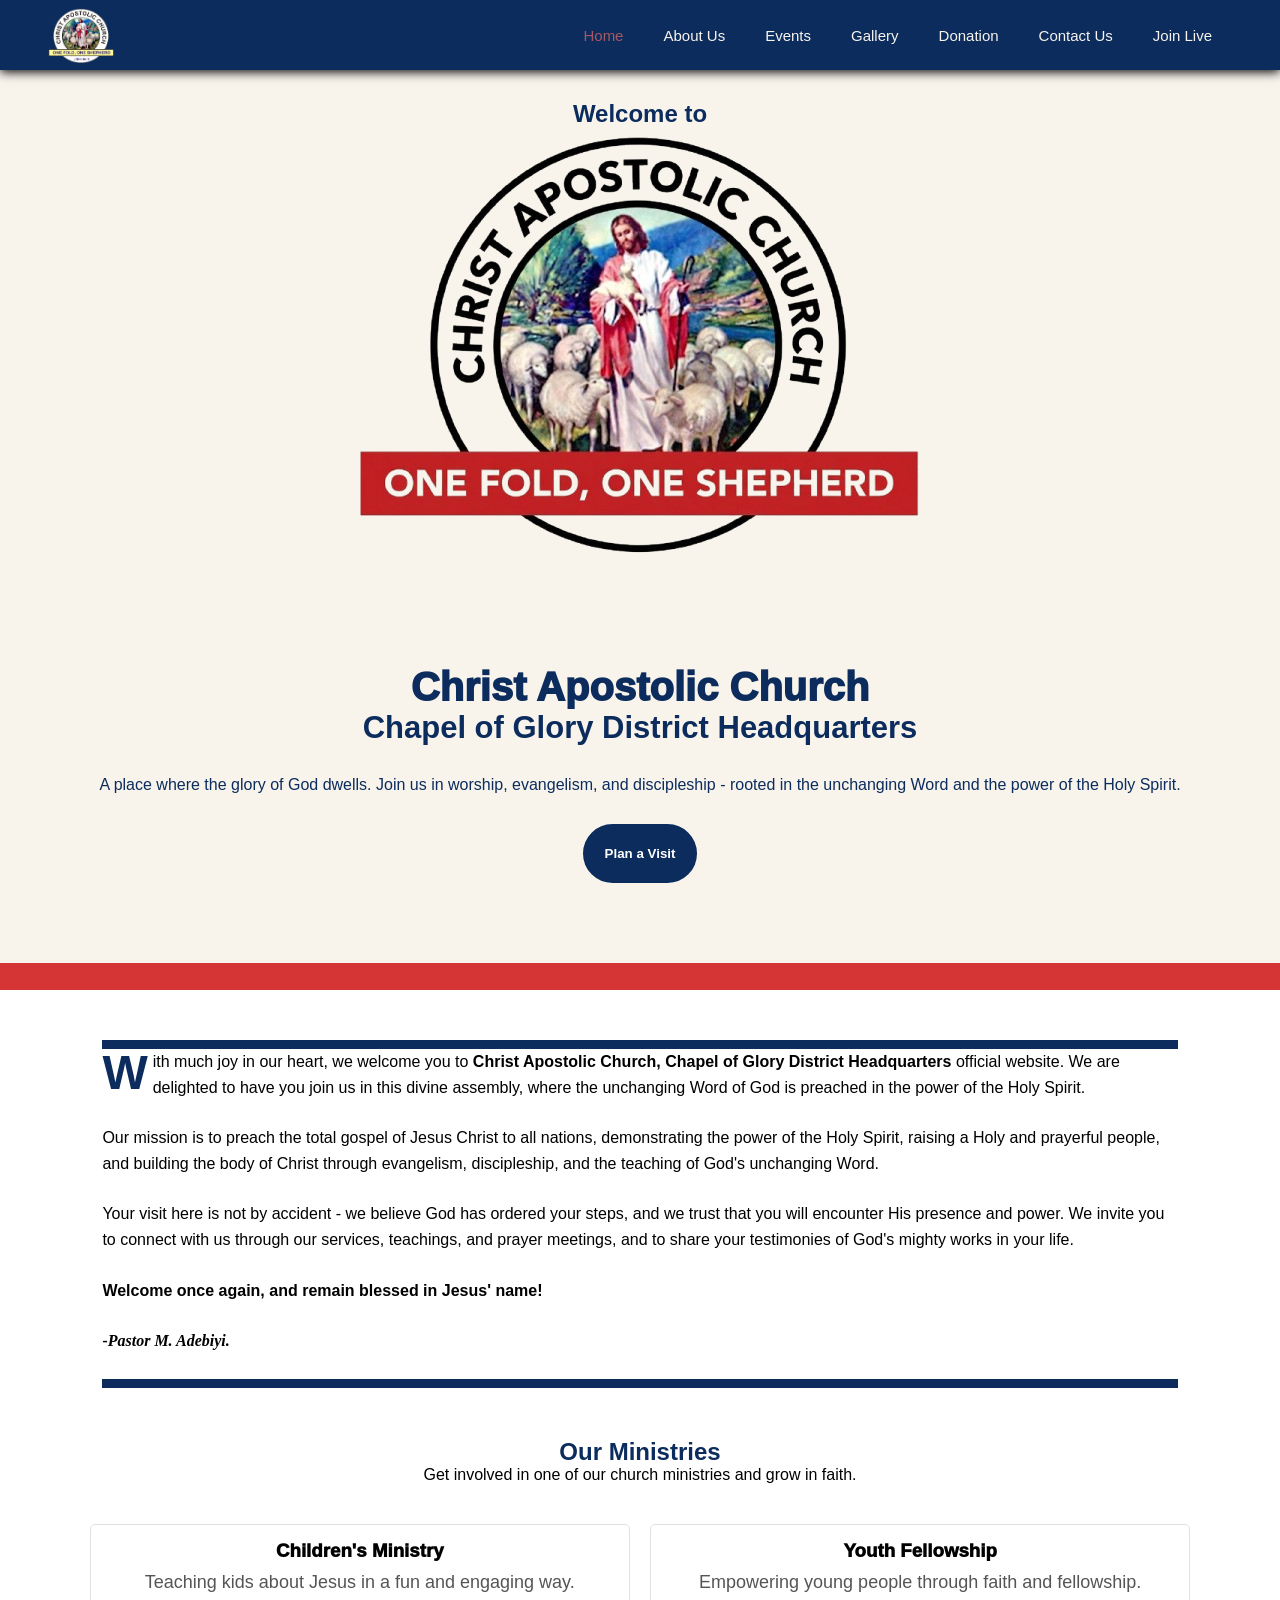
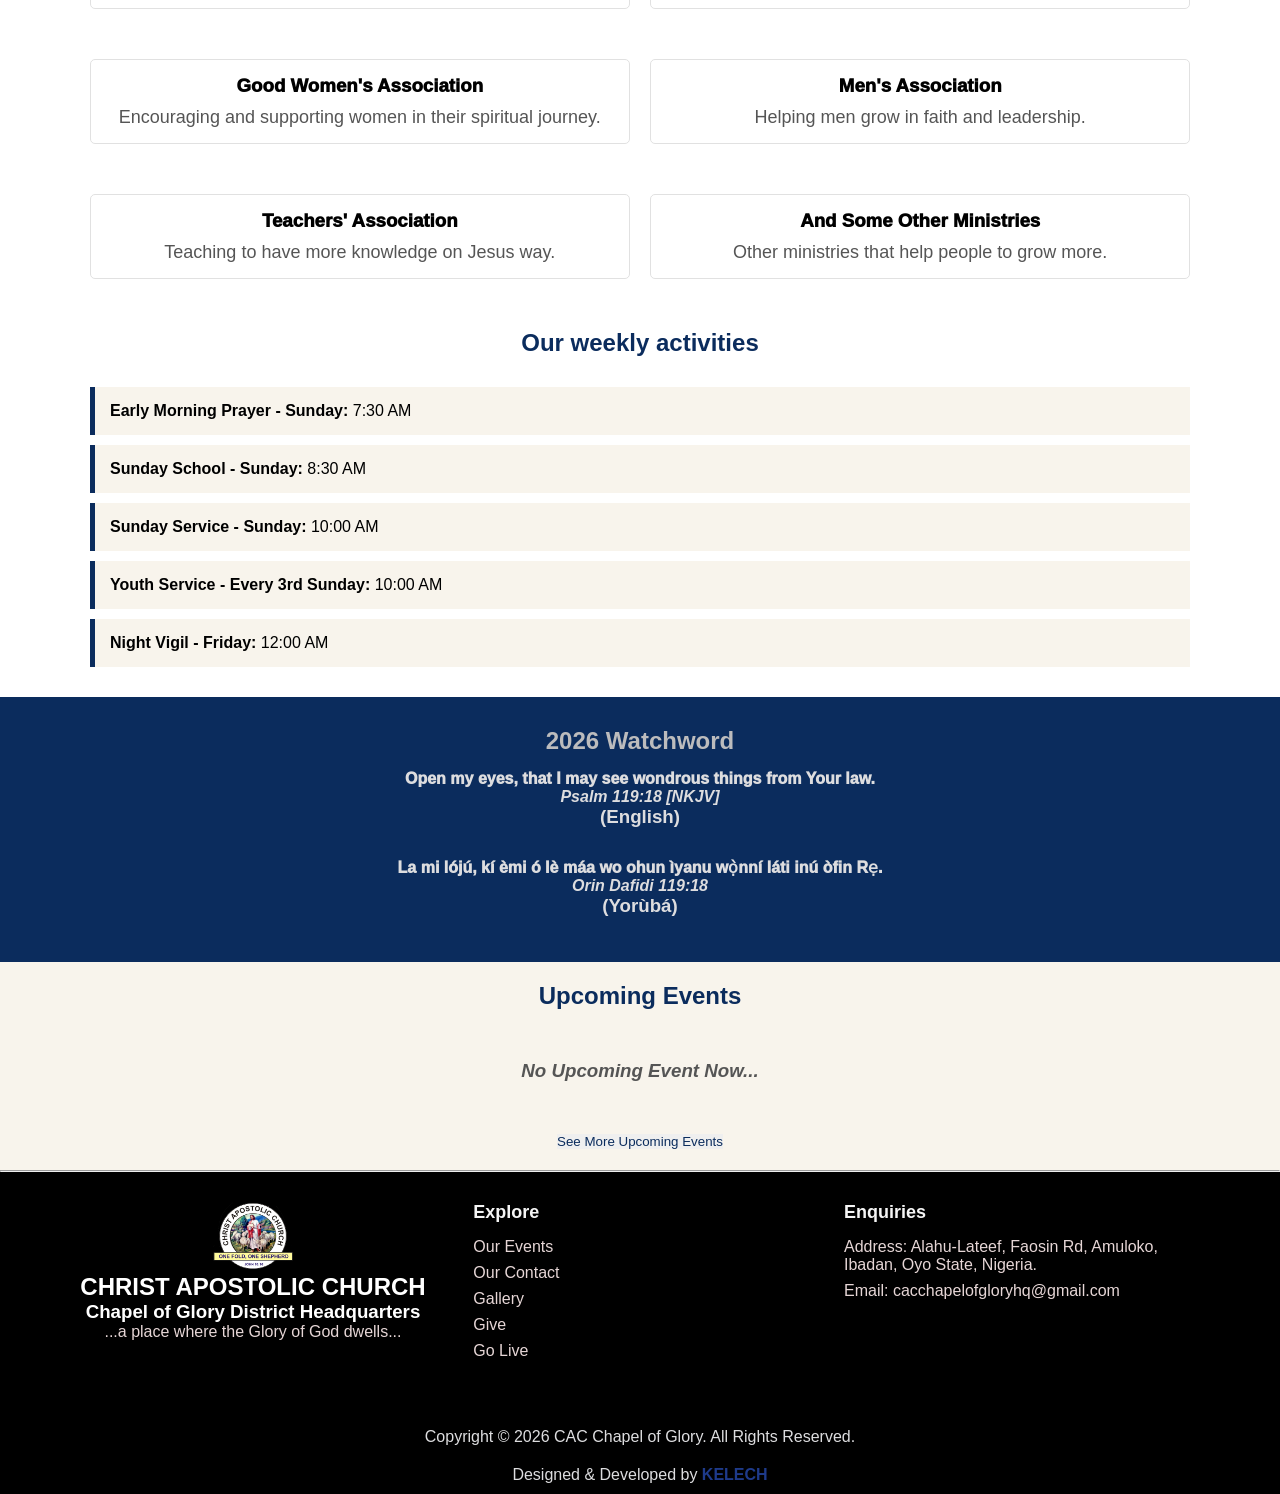
==== index.html @ 6e825920 "Update index.html" ====
<!DOCTYPE html>
<html lang="en">
<head>
    <meta charset="UTF-8">
    <meta name="viewport" content="width=device-width, initial-scale=1.0">
    <title>CAC Chapel of Glory District HQ - Worship, Evangelism, Discipleship</title>
    <meta name="description" content="Welcome to Christ Apostolic Church, Chapel of Glory District Headquarters - a place of worship, fellowship, and spiritual growth. Join us to experience God's presence and power.">
    <meta property="og:title" content="CAC Chapel of Glory District">
<meta property="og:description" content="Welcome to Chapel of Glory. Worship, fellowship, and grow in Christ.">
<meta property="og:image" content="https://www.chapelofglory.live/images/ogimage.png">
<meta property="og:url" content="https://www.chapelofglory.live/">
<meta property="og:type" content="website">

<meta name="twitter:card" content="summary_large_image">
<meta name="twitter:title" content="Chapel of Glory District">
<meta name="twitter:description" content="Welcome to Chapel of Glory.">
<meta name="twitter:image" content="https://www.chapelofglory.live/images/cac%20logo%20nopg.png">

    <link rel="icon" type="image/png" href="images/CAC-Logo.jpg">
    <link rel="stylesheet" href="style.css">
    <link rel="stylesheet" href="https://cdnjs.cloudflare.com/ajax/libs/font-awesome/6.4.0/css/all.min.css">
    <link href='https://unpkg.com/boxicons@2.1.4/css/boxicons.min.css' rel='stylesheet'>

    <script src="script.js"></script>
</head>
<body>
    <!--Navigation -->
    <header class="sticky-nav">
        <div class="sticky-nav-container">
            <div class="sticky-nav-logo">
                <a href="index.html"><img src="images/cac-logo.png" alt="Logo"></a>
            </div>
            <nav class="sticky-nav-menu">
                <ul class="ul">
                    <li><a href="/" class="active">Home</a></li>
                    <li><a href="about.html">About Us</a></li>
                    <li><a href="event.html">Events</a></li>
                    <li><a href="gallery.html">Gallery</a></li>
                    <li><a href="give.html">Donation</a></li>
                    <li><a href="contact.html">Contact Us</a></li>
                    <li><a href="live.html">Join Live</a></li>
                </ul>
            </nav>
            <button class="sticky-nav-toggle">
                <i class="fas fa-bars"></i>
            </button>
        </div>
    </header>

    <!--Hero Section-->
    <section class="hero">
        <div class="container">
            <h2 >Welcome to</h2>
            <img src="images/cac logo nopg.png" alt="Logo"><br>
            <h1 class="tex">Christ Apostolic Church</h1>
            <h3 class="chu">Chapel of Glory District Headquarters</h3>
            <p>A place where the glory of God dwells. Join us in worship, evangelism, and discipleship - rooted in the unchanging Word and the power of the Holy Spirit.</p>
            <a href="service.html"><button>Plan a Visit</button></a>
        </div>
    </section>
    <div class="hero-dsg"></div>
    
    <!--Welcome Section-->
    <section class="wel-msg">
        <div class="wel-msg-dsg"></div>

        <p><span style="font-size: 48px; font-weight: bold; color: #0b2c5d; float: left; line-height: 1; padding-right: 5px;">W</span>
            ith much joy in our heart, we welcome you to <b>Christ Apostolic Church, Chapel of Glory District Headquarters</b> official website.
            We are delighted to have you join us in this divine assembly, where the unchanging Word of God is preached in the power of the Holy Spirit.
        </p>

        <p>
            Our mission is to preach the total gospel of Jesus Christ to all nations, demonstrating the power of the Holy Spirit, raising a Holy and prayerful people, and building the body of Christ
            through evangelism, discipleship, and the  teaching of God's unchanging Word.
        </p>

        <p>
            Your visit here is not by accident - we believe God has ordered your steps, and we trust that you will encounter His presence and power. We invite you to connect with us through our services, teachings, and prayer meetings, and to share your testimonies of God's mighty works in your life.
        </p>

        <p>
            <strong>
                Welcome once again, and remain blessed in Jesus' name!
            </strong>
        </p>
        <p style="font-style: italic; font-weight: bold; font-family: 'Dancing  Script', cursive;">
            -Pastor M. Adebiyi.
        </p>

        <div class="wel-msg-dsg"></div>
    </section>

    <!--Ministries Section-->
    <section id="ministries" class="office">
        <h1 style="color: #0B2C5D;">Our Ministries</h1>
        <p class="p" >Get involved in one of our church ministries and grow in faith.</p>

        <div class="ministry-container">
            <div class="ministry">
                <div class="ministry-text">
                    <h3>Children's Ministry</h3>
                    <p>Teaching kids about Jesus in a fun and engaging way.</p>
                </div>
            </div>
            <div class="ministry">
                <div class="ministry-text">
                <h3>Youth Fellowship</h3>
                <p>Empowering young people through faith and fellowship.</p>
                </div>
            </div>
            <div class="ministry">
                <div class="ministry-text">
                    <h3>Good Women's Association</h3>
                    <p>Encouraging and supporting women in their spiritual journey.</p>
                </div>
            </div>
            <div class="ministry">
                <div class="ministry-text">
                    <h3>Men's Association</h3>
                    <p>Helping men grow in faith and leadership.</p>
                </div>
            </div>
            <div class="ministry">
                <div class="ministry-text">
                    <h3>Teachers' Association</h3>
                    <p>Teaching to have more knowledge on Jesus way.</p>
                </div>
            </div>
            <div class="ministry">
                <div class="ministry-text">
                    <h3>And Some Other Ministries</h3>
                    <p>Other ministries that help people to grow more.</p>
                </div>
            </div>
        </div>
   </section>

    <!--Activity Section-->
    <section class="activity">
        <h2 style="color: #0B2C5D; text-align: center; padding-bottom: 20px;">Our weekly activities</h2>
        <ul>
            <li>
                <strong>Early Morning Prayer - Sunday:</strong> 7:30 AM
            </li>
            <li>
                <strong>Sunday School - Sunday:</strong> 8:30 AM
            </li>
            <li>
                <strong>Sunday Service - Sunday:</strong> 10:00 AM
            </li>
            <li>
                <strong>Youth Service - Every 3rd Sunday:</strong> 10:00 AM
            </li>
        
            <li>
                <strong>Night Vigil - Friday:</strong> 12:00 AM
            </li>
        </ul>
    </section>

    <!--Watchword Section-->
    <section class="watchword">
        <h1 style="color: #bcbcbd;">2026 Watchword</h1>
        <div class="text">
            <p>Open my eyes, that I may see wondrous things from Your law.</p>
            <h4 style="font-style: italic;">Psalm 119:18 [NKJV]</h4>
            <h3>(English)</h3>
        </div>
        <div class="text">
            <p>La mi lójú, kí èmi ó lè máa wo ohun ìyanu wọ̀nní láti inú òfin Rẹ.</p>
            <h4 style="font-style: italic;">Orin Dafidi 119:18</h4>
            <h3>(Yorùbá)</h3>
        </div>
    </section>

    <!--Event Section-->
   <section class="event">
        <h1 style="color: #0B2C5D; text-align: center;">Upcoming Events</h1>
        <h3 style="font-style: italic; text-align: center; padding: 50px; color: #555;">No Upcoming Event Now...</h3>
        <!--<div class="event-card">
            <div class="event-info">
                <div class="day-tag">
                    <div class="event-title">Youth Service</div>
                    <div class="day day">
                        <h5>DEC</h5>
                        <h3>31</h2>
                    </div>
                </div>
                <div class="event-text">
                    <p><span style="color: black;">Theme:</span> 
                        Concentration: An Act of Setting Apart.
                    </p>
                </div>
                <div class="event-detail">
                    <p><i class="far fa-clock"></i> 10:00 AM</p>
                    <p><i class="fas fa-map-marker-alt"></i> Church Auditorium</p>
                </div>

                <div class="count" id="countdown">
                    <div class="count-box">
                        <span id="days">00</span><span class="countdown-label">days</span>
                        <span id="hours">00</span><span class="countdown-label">hours</span>
                        <span id="minutes">00</span><span class="countdown-label">mins</span>
                        <span id="seconds">00</span><span class="countdown-label">secs</span>
                    </div>
                </div>
            </div>
        </div>-->
        <a href="event.html"><button style="border: none; color: #0B2C5D; cursor: pointer;">See More Upcoming Events</button></a>
   </section><hr>

    <!--Back to Top-->
    <button id="backToTop" onclick="scrollToTop()"><i class='bx bx-chevron-up'></i></button>

    <!--Footer-->
    <footer>
        <div class="footer-top">
            <div class="logo">
                <img src="images/cac-logo.png" alt="Logo">
                <div class="logo-name" style="align-items: start; text-align: center; color: white;">
                    <h2 style="text-transform: uppercase;">Christ Apostolic Church</h2>
                    <h3>Chapel of Glory District Headquarters</h3>
                    <p style="color: #e6d6d6;">...a place where the Glory of God dwells...</p>
                </div>
            </div>
            <div class="sticty-layout-footer">
                <div class="sticty-footer-content">
                    <h3>Explore</h3>
                    <ul>
                        <li><a href="event.html">Our Events</a></li>
                        <li><a href="contact.html">Our Contact</a></li>
                        <li><a href="gallery.html">Gallery</a></li>
                        <li><a href="give.html">Give</a></li>
                        <li><a href="live.html">Go Live</a></li>
                    </ul>
                </div>
                <div class="sticty-footer-content">
                    <h3>Enquiries</h3>
                        <ul>
                            <li><a style="cursor: pointer;">Address: Alahu-Lateef, Faosin Rd, Amuloko, Ibadan, Oyo State, Nigeria.</a></li>
                            <li><a href="tel:"></a></li>
                            <li><a href="mailto:cacchapelofgloryhq@gmail.com">Email: cacchapelofgloryhq@gmail.com</a></li>
                        </ul>
                </div>
            </div>
        </div>
        <div>
            <div class="footer-down"><p>Copyright &copy; 2026 CAC Chapel of Glory. All Rights Reserved.</p>
            <p class="site-credit">Designed & Developed by <a href="https://studio.kelech.me/">KELECH</a></p></div>
        </div>
    </footer>
</body> 
</html>
---- style.css ----
*{
  margin: 0;
  padding: 0;
  box-sizing: border-box;
  list-style: none;
}

body{
  font-family: 'Segoe UI', sans-serif;
  font-size: 1rem;
}

/*Header*/
.sticky-nav {
  position: sticky;
  top: 0;
  width: 100%;
  height: 70px;
  background-color: #0b2c5d;
  box-shadow: 0 2px 10px black;
  backdrop-filter: blur(10px);
  -webkit-backdrop-filter: blur(10px);
  transition: all 0.3s ease;
  z-index: 1000;
}

.sticky-nav-container {
  max-width: 1200px;
  margin: 0 auto;
  padding: 0 .5rem;
  height: 100%;
  display: flex;
  align-items: center;
  justify-content: space-between;
}

.sticky-nav-logo a img {
  padding-top: 5px;
  cursor: auto;
  height: 60px;
  transition: all 0.1 ease;
}

.sticky-nav-menu .ul {
  display: flex;
}

.sticky-nav-menu li {
  margin: 0 .5rem;
  position: relative;
}

.sticky-nav-menu a {
  display: block;
  padding: 0.5rem 12px;
  color:  #f8f4ec;
  text-decoration: none;
  font-weight: 500;
  font-size: 15px;
  position: relative;
  transition: all 0.2s ease;
}

.sticky-nav-menu a:hover {
  color: #a75962;
}

.sticky-nav-menu a:hover::after,
.sticky-nav-menu a.active::after {
  width: 100%;
}

.sticky-nav-menu a.active {
  color: #a75962;
}

.abt-drdn{
  background: #0b2c5d;
  overflow: hidden;
  max-height: 0;
  transition: max-height 0.3s ease;
}

.abt-drdn li a {
  padding: 10px;
  color: #fff;
  display: block;
}

.abt-drdn .active {
  color: #a75962;
}


/* Desktop hover */
@media (min-width: 769px) {
  .abt-drdn {
    display: none;
    position: absolute;
    padding-bottom: 10px;
    top: 100%;
    left: 0;
    min-width: 150px;
  }

}

/* Mobile Responsive */
.sticky-nav-toggle {
  display: none;
  background: none;
  border: none;
  color: white;
  font-size: 1.5rem;
  cursor: pointer;
  transition: all 0.3s ease;
}

/*Hero Section*/
.hero {
  background: #f8f4ec;
  align-items: center;
  justify-content: center;
  color: #0b2c5d;
  text-align: center;
  overflow: hidden;
  top: 0;
  left: 0;
  width: 100%;
  cursor: auto;
}

.hero .container{
  background: #f8f4ec;
  margin: auto;
  align-content: center;
  border-radius: 5px;
  margin-bottom: 50px;
  padding: 30px;
  cursor: context-menu;
}

.hero .container h1{
  padding-top: 100px;
  font-weight: 1000;
  font-size: 40px;
}

.hero .container .tex{
  font-weight: 1000;
}

.hero .container .chu{
  font-size: 31px;
}
.hero .container p{
  padding: 30px;
}
.hero .container button{
  color: #fff;
  font-weight: bold;
  background: #0b2c5d;
  padding: 20px;
  border: 2px solid #0b2c5d;
  border-radius: 360px;
}

.hero-dsg {
  height: 3vh;
  background-color: rgb(214, 53, 53);
}

/*Welcome Section*/
.wel-msg{
  background-color: rgba(255, 255, 255, 0.8);
  border-radius: 10px;
  padding: 50px 8%;
  margin: auto;
  line-height: 1.6;
  cursor: context-menu;
}

.wel-msg p {
  padding-bottom: 25px;
}

.wel-msg-dsg {
  height: 1vh;
  width: 100%;
  background-color: #0b2c5d;
}

/*Ministries Section*/
#ministries {
  text-align: center;
  width: 100%;
  max-width: 86%;
  margin: auto;
  cursor: context-menu;
}

.office .p{ 
  padding-bottom: 40px;
}

.ministry-container {
  display: grid;
  grid-template-columns: repeat(auto-fit, minmax(500px, 1fr));
  gap: 20px;
  margin: auto;
}

.ministry {
  margin-bottom: 30px;
  border-radius: 5px;
  border: 1px solid #dddd;
  overflow: hidden;
}

.ministry-text {
  padding: 15px;
}

.ministry h3 {
  margin: 0 0 10px;
  color: black;
  font-weight: 1000;
}

.ministry p {
  font-size: 18px;
  color: #555;
}

/*Activity Section*/
.activity{
  margin: 0 70px;
  padding: 20px;
  cursor: context-menu;
}

.activity li{
  background: #f8f4ec;
  margin: 10px 0;
  padding: 15px;
  border-left: 5px solid #0b2c5d;
}

/*Watchword Section*/
.watchword{
  cursor: context-menu;
  text-align: center;
  background: #0b2c5d;
  padding: 30px;
}

.watchword .text {
  color: #dddddf;
  text-align: center;
  font-weight: 1000;
  padding: 15px;
  width: 100%;
}

/*Event Section*/
.event {
  margin: auto;
  padding: 20px;
  background: #f8f4ec;
  text-align: center;
  cursor: context-menu;
}

.event-card {
  margin: 0 50px 20px 50px;
  padding: 20px;
  display: flex;
  align-items: center;
  justify-content: space-between;
  transition: transform 0.3s, box-shadow 0.3s;
}

.event-info {
  margin: auto;
  flex-direction: column;
  width: 60%;
  text-align: center;
  gap: 5px;
}

.day-tag{
  margin: auto;
  text-align: end;
  border: 2px solid #333;
  padding: 15px 5px;
  background: white;
  display: flex;
  align-items: center;
  justify-content: space-between;
}

.event-title {
  font-size: 1.2rem;
  font-weight: bold;
  color: #333;
}

.event-text p{
  text-align: start;
  padding: 15px 0;
}

.event-detail {
  color: #555;
  font-size: 0.95rem;
  display: flex;
  align-items: center;
  justify-content: space-between;
  gap: 8px;
}

.event-detail i {
  color: #0b2c5d;
}

.count{
  display: flex;
  gap: 10px;
}

/*Back to Top*/
#backToTop {
  display: none;
  position: fixed;
  bottom: 30px;
  right: 30px;
  color: white;
  border: solid transparent;
  padding: 0px 3px;
  border-radius: 5px;
  font-size: 25px;
  font-weight: 900;
  z-index: 100;
  background: #0b2c5d;
  cursor: pointer;
}

#backToTop:hover{
  background: #130d0e;
}

/*Footer*/
footer{
  background-color: black;
  cursor: context-menu;
}

.footer-top{
  margin: auto;
  width: 90%;
  padding: 30px 0;
  display: flex;
  align-items: start;
  justify-content: space-around;
}

.logo{
  text-align: center;
  gap: 10px;
  align-items: center;
}

.logo img{
  width: 80px;
}

.sticty-layout-footer{
  display: flex;
  flex-wrap: wrap;
  justify-content: space-around;
}

.sticty-footer-content{
  flex: 1;
  min-width: 200px;
  margin-bottom: 20px;
  padding: 0 15px;
}

.sticty-footer-content h3{
  font-size: 18px;
  margin-bottom: 15px;
  color: #f5f5f5;
}

.sticty-footer-content li {
  margin-bottom: 8px;
}

.sticty-footer-content a{
  font-family: Arial, sans-serif;
  color: #e6d6d6;
  text-decoration: none;
}

.sticty-footer-content a:hover{
  color: #f5f5f5;
}

.footer-down{
  text-align: center;
  height: 8vh;
  font-weight: 500;
  background: black;
}

.footer-down p{
  color: #dddddf;
  background: black;
  padding: 10px;
}

/*Live Page*/

/*Live Heading*/
.live-head{
  background: url('live.jpeg') no-repeat center center/cover;
  height: 30vh;
  text-align: center;
  align-content: center;
  color: white;
}

.live-head h1{
  background-color: #0b2c5d;
  border: 2px solid #0b2c5d;
  text-align: center;
  cursor: context-menu;
}

/*Live Section*/
.live{
  text-align: center;
}

.live h3{
  font-family: 'Times New Roman', Times, serif;
  padding: 30px;
  text-decoration: 3px underline;
  cursor: context-menu;
}

.live .audio{
  padding-bottom: 30px;
}

.live iframe{
  width: 90%;
  height: 80vh;
}

.video{
  padding-bottom: 50px;
}


/* Contact Page*/
.contact-section{
  margin: 0 100px 0 100px;
}

.contact-section h1{
  color: #0b2c5d;
  padding-top: 50px;
  text-align: center;
  padding-bottom: 40px;
  text-decoration: 3px underline;
  cursor: context-menu;
}

.contact-details{
  display: flex;
  justify-content: space-between;
}

.detail-con{
  padding-top: 40px;
  display: flex;
  align-items: start;
  cursor: context-menu;
}

.detail-con i{
  padding-right: 10px;
  color: #0b2c5d;
}

.detail-con a{
  text-decoration: none;
  color: #333;
  font-size: large;
}

.contact-social{
  padding-top: 45px;
  padding-bottom: 50px;
}

.contact-social h4{
  padding-bottom: 20px;
  cursor: context-menu;
}

.contact-social a{
  color: #0b2c5d;
  font-size: 25px;
  padding-right: 15px;
  transition: all 0.1s ease;
}

.contact-social .facebook:hover{
  color: blue;
}

.contact-social .instagram:hover{
  color: #a75962;
}

.contact-social .youtube:hover{
  color: red;
}

.contact-social .twitter:hover{
  color: #1da1f2;
}

.form-fill{
  display: flex;
  padding-top: 30px;
  gap: 30px;
}

.form-like input{
  padding: 10px;
  width: 225px;
  border-radius: 20px;
  border: 3px solid #aca8a8;
}

.form-like input:hover,
.form-mes textarea:hover{
  border: 3px solid #0b2c5d;
}

.form-mes {
  padding-top: 30px;
  padding-bottom: 30px;
}

.form-mes textarea{
  padding: 10px;
  width: 480px;
  height: 100px;
  border-radius: 20px;
  border: 3px solid #aca8a8;
  resize: none;
}

.contact-form button{
  padding: 20px;
  color: #0b2c5d;
  font-size: 15px;
  font-weight: 700;
  border: 3px solid #0b2c5d;
  cursor: pointer;
  border-radius: 55px;
  box-shadow: 0 0 5px transparent, 0 0 10px transparent;
  background: rgba(255, 255, 255, 0.096);
  transition: all 0.2s ease;
}

.contact-form button:hover{
  box-shadow: 0 0 5px #0b2c5d, 0 0 10px #0b2c5d;
}

/*Upcoming Page*/

.Upcoevent {
  padding: 20px 0;
  margin: 0 90px;
  cursor: context-menu;
}

.event-header {
  display: flex;
  flex-wrap: wrap;
  gap: 20px;
  align-items: start;
}

.event-text {
  flex: 1 1 400px;
}

.event-text h1 {
  font-size: 2rem;
  margin-bottom: 10px;
}

.event-text p {
  margin: 5px 0;
  color: #555;
}

.event-text .icon {
  margin-right: 8px;
}

.event-image {
  text-align: center;
}

.countdown {
  display: flex;
  justify-content: center;
  gap: 20px;
  margin-top: 10px;
  flex-wrap: wrap;
}

.countdown-box {
  text-align: center;
  background: #f9f9f9;
  padding: 15px;
  border-radius: 8px;
  min-width: 90px;
}

.countdown-box span {
  display: block;
  font-size: 1.8rem;
  font-weight: bold;
}

.countdown-label {
  font-size: 0.9rem;
  color: #666;
}

/*Donation*/
.give{
  text-align: center;
  cursor: context-menu;
}

.give h3{
  color: #555;
  padding: 20px 0 50px 0;
}

.account{
  padding: 50px 0;
}

.account p{
  color: #2e2e2e;
  padding: 10px 0;
  font-size: 1.3em;
  font-weight: bold;
}

.account p strong{
  color: #0b2c5d;
}

/*Gallery section*/
.gallery {
  height: auto;
  width: 100%;
  padding-bottom: 50px;
  background-color: #f9f9f9;
}

.gallery h1 {
  color: #1e3a8a;
  font-size: 2.5rem;
  text-align: center;
  padding: 20px;
  margin-bottom: 20px;
}

.gallery-img {
  display: flex;
  flex-wrap: wrap;
  justify-content: center;
  gap: 38px;
}

.zoom-img {
  object-fit: cover;
  cursor: pointer;
  width: 200px;
  height: 180px;
  transition: transform 0.3s, box-shadow 0.3s, filter 0.3s;
  box-shadow: 0 4px 6px rgba(0,0,0,0.1);
  filter: grayscale(20%) brightness(95%);
}

.zoom-img:hover {
  transform: scale(1.05);
  box-shadow: 0 6px 12px rgba(0,0,0,0.2);
  filter: grayscale(0%) brightness(105%) contrast(110%);
}

.modal {
  display: none;
  position: fixed;
  z-index: 1000;
  left: 0;
  top: 0;
  width: 100%;
  height: 100%;
  background-color: rgba(0,0,0,0.9);
  align-items: center;
  justify-content: center;
}

.modal-content {
  max-width: 90%;
  max-height: 90%;
}

.close, .prev, .next {
  font-family: Verdana, Geneva, Tahoma, sans-serif;
  position: absolute;
  color: white;
  font-size: 40px;
  font-weight: bold;
  cursor: pointer;
  user-select: none;
  padding: 10px;
}

.close {
  top: 0;
  right: 30px;
}

.prev, .next {
  top: 50%;
  transform: translateY(-50%);
}

.prev {
  left: 30px;
}

.next {
  right: 30px;
}

.close:hover, .prev:hover, .next:hover {
    color: #ccc;
}

/*Leader Page*/
.leaders-section{
  text-align: center;
  padding: 40px 20px;
}

.leaders-section h2{
  font-size: 26px;
  margin-bottom: 30px;
  color: #0b2c5d;
}

.leader-box {
  font-family: Arial, Helvetica, sans-serif;
  background: #0b2c5d;
  color: #fff;
  max-width: 400px;
  margin: 0 auto 30px auto;
  border: 10px solid #0b2c5d;
  border-radius: 50px 20px 0 0;
  overflow: hidden;
  box-shadow: 0 4px 12px rgba(0, 0, 0, 0.3);
}

.leader-title {
  color: #bcbcbd;
  font-weight: bold;
  text-align: center;
  font-size: 15px;
}

.leader-box img {
  width: 100%;
  height: 400px;
  display: block;
  transition: all 2s ease;
}

.leader-box img:hover {
  filter: grayscale(1);
}

.leader-details{
  height: 60px;
  padding-top: 20px;
  cursor: context-menu;
}


.leader-name {
  color: #fff;
  text-align: center;
  font-style: 18px;
  font-weight: bold;
  transition: background 0.3s;
}

/*Vision and Mission Page*/
.vision-img {
  width: auto;
  overflow: hidden;
  height: 200px;
  align-content: end;
}

.vision img{
  width: 100%;
  display: block;
}

.vision h1{
  margin-top: 20px;
  color: #0b2c5d;
  text-align: center;
}

.vision p{
  margin: 0 90px;
  padding: 10px 5px;
}

.tenets h3{
  text-decoration: 3px solid underline;
  padding: 5px;
  color: #0b2c5d;
  margin: 10px 90px;
}

.tenets ol{
  padding-bottom: 30px;
}

.tenets ol li{
  margin: 10px 90px;
  padding: 10px;
}


/*Mobile Responsive*/
@media (max-width: 768px) {
  /*Header*/
  .sticky-nav {
    padding: 0 10px;
  }

  .sticky-nav-logo a img {
    height: 60px;
  }

  .sticky-nav-menu {
    max-height: 0;
    overflow: hidden;
    transition: max-height 0.3s ease;
    width: 100%;
    background-color: #0b2c5d;
    position: fixed;
    top: 62px;
    left: 0;
    flex-direction: column;
  }

  .sticky-nav-menu.mobile-active {
    max-height: 100vh;
  }

  .sticky-nav-menu ul {
    flex-direction: column;
    align-items: center;
    width: 100%;
  }
  
  .sticky-nav-menu li {
    margin: 0.5rem 0;
    width: 30%;
    text-align: center;
  }
  
  .sticky-nav-menu a {
    padding: 0.75rem 5px;
  }

  .sticky-nav-toggle {
    display: block;
  }

  .sticky-nav-toggle:hover {
    color: #a75962;
  }

  .abt-drdn li{
    width: 100%;
  }

  .abt-drdn li a{
    color: #b4b3b3 !important;
  }

  .abt-drdn.show {
    max-height: 300px;
  }

  /*Hero Section*/
  .hero .container h1{
    font-weight: 1000;
    font-size: 25px;
    font-family: sans-serif;
  }
  
  .hero .container .tex{
    font-weight: 700;
  }

  .hero .container .chu{
    font-size: 20px;
    font-family: sans-serif;
  }

  .hero .container img{
  width: 90%;
  }

  /*Welcome Section*/
  .wel-msg{
    padding: 50px 20px;
  }

  /*Activity Section*/
  .activity{
    margin: 0 1px;
  }
  
  /*Event Section*/
  .event-card {
    margin: 0 1px 20px 1px;
  }

  .event-info {
    width: 80%;
  }

  /*Back to Top*/
  #backToTop {
    bottom: 20px;
    right: 10px;
    font-size: 20px;
  }

  /*Footer*/
  .footer-top{
    display: flex;
    align-items: center;
    padding-left: 1px;
    padding-right: 1px;
    flex-direction: column;
  }

  .logo{
    margin-bottom: 20px;
    margin-top: 20px;
  }

  .sticty-layout-footer {
    padding: 1px;
    flex-direction: row;
  }

  .sticky-footer-content{
    width: 100%;
    padding: 0;
    margin-bottom: 25px;
  }

  .sticky-footer-content:last-child {
    margin-bottom: 0;
  }

  /*Live*/
  .live iframe{
    width: 90%;
    height: 40vh;
  }

  /*Contact*/
  .contact-section{
    margin: 0 20px 0 20px;
  }

  .contact-details{
    display: block;
    justify-content: unset;
    padding: 0;
  }

  .contact-form{
    padding-bottom: 50px;
  }
  .form-fill{
    display: block;
  }
  
  .form-fill .form-like{
    padding-bottom: 30px;
  }

  .form-mes{
    padding-top: 0;
  }

  .form-like input,
  .form-mes textarea {
    width: 450px;
  }

  .Upcoevent {
    margin: 0 15px;
  }

  .event-image img{
    width: 100%;
  }

  /*Donation*/
  .give {
    margin: 0 10px;
  }

  .acc-det{
    border: 2px solid #555;
    border-radius: 10px 0 20px 0;
  }

  /*Event*/
  .event .grid{
    margin: 1rem;
  }

  /*Gallery*/
  .gallery-img{
    gap: 45px;
  }
  
  .zoom-img{
    height: 130px;
    width: 200px;
  }

  .modal-content {
    max-width: 80%;
    max-height: 80%;
  }

  .prev, .next {
    font-size: 35px;
    font-weight: normal;
    user-select: none;
  }

  .close, .next{
    right: 0;
  }

  .prev{
    left: 0;
  }
  
  
  /*Vision and Mission Page*/
  .vision{
    overflow: hidden;
  }

  .vision-img{
    position: absolute;
    object-fit: cover;
    z-index: 0;
    height: 200px;
  }
  
  .vision p{
    margin: 0 20px;
  }
  
  .vision h1{
    position: relative;
    padding-top: 80px;
    color: #fff;
  }

  .vision article{
    padding-top: 80px;
  }
  
  .tenets ol li{
    margin: 10px 15px;
    padding: 10px;
  }
  
}

.site-credit {
  font-size: 1rem;
  color: #6B6B6B;
  text-align: center;
}

.site-credit a {
  color: #1e3a8a;
  text-decoration: none;
  font-weight: 600;
}

.site-credit a:hover {
 opacity: .8;
}
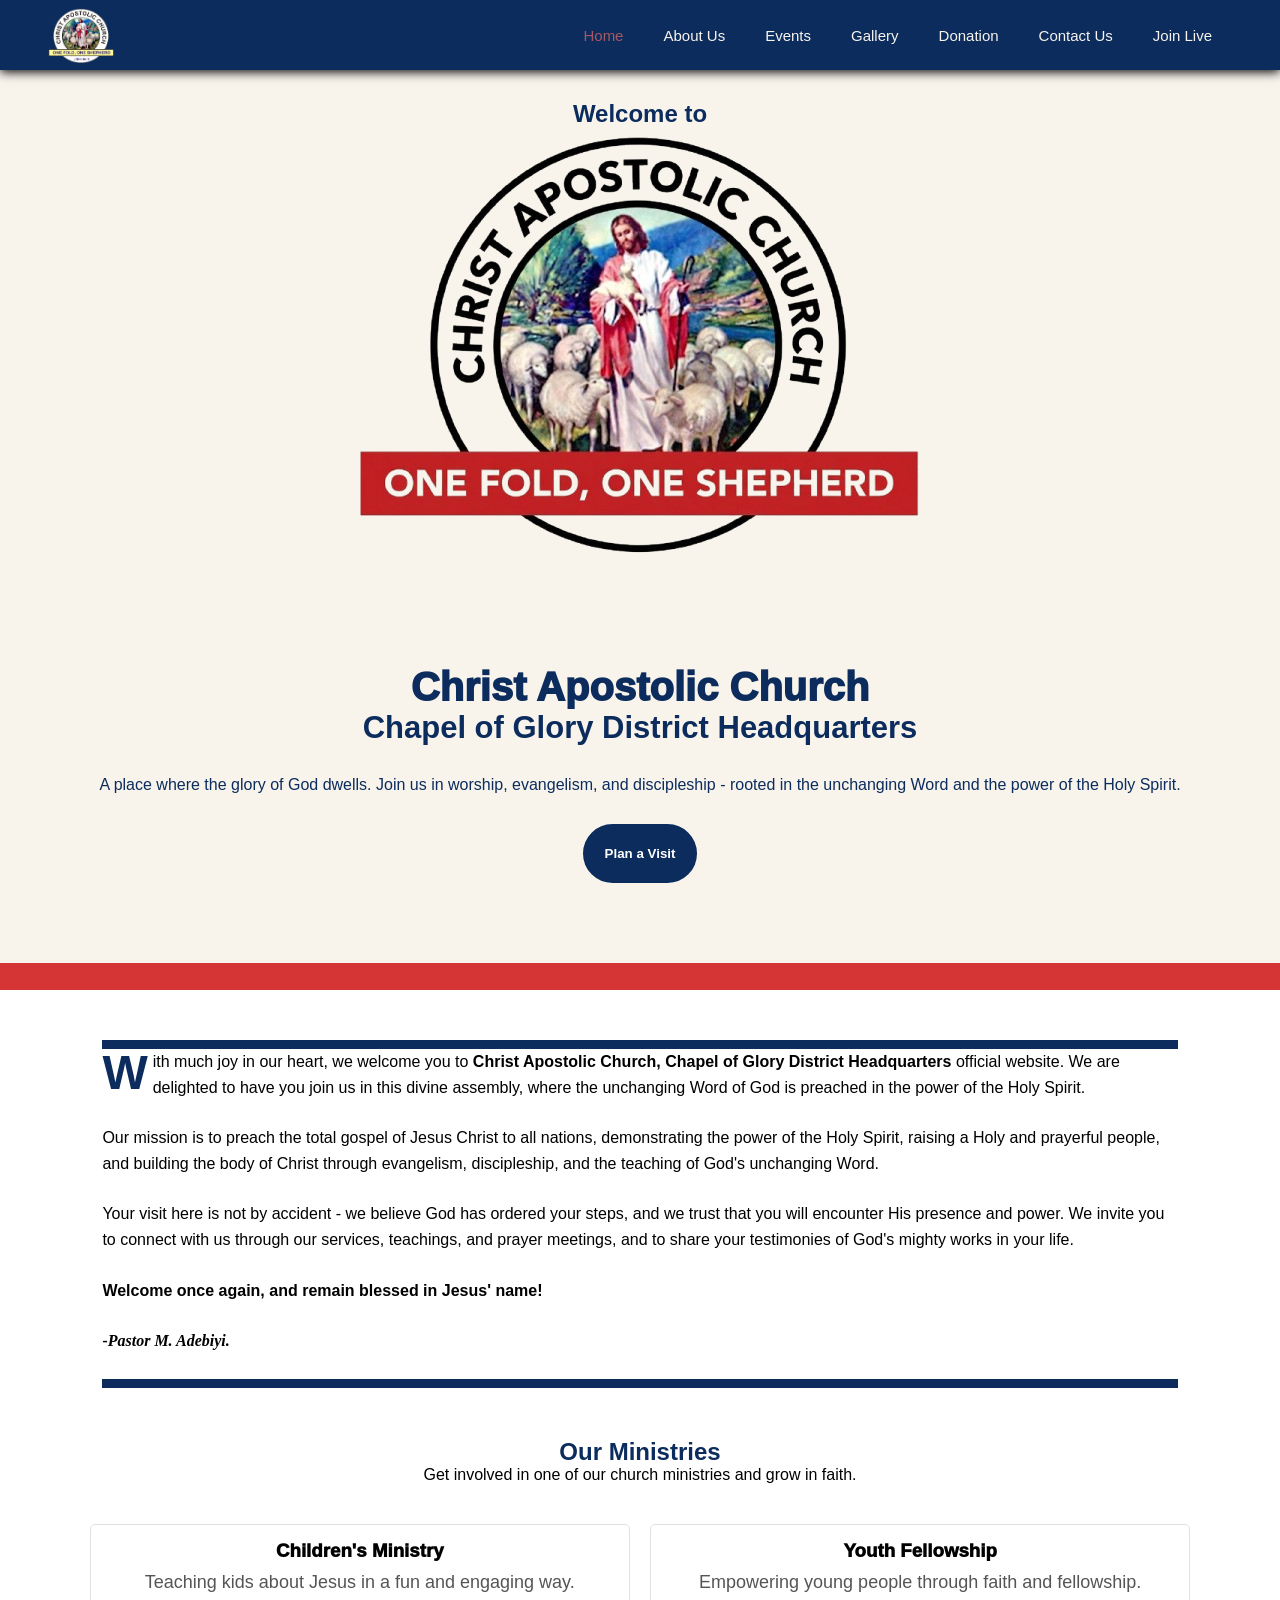
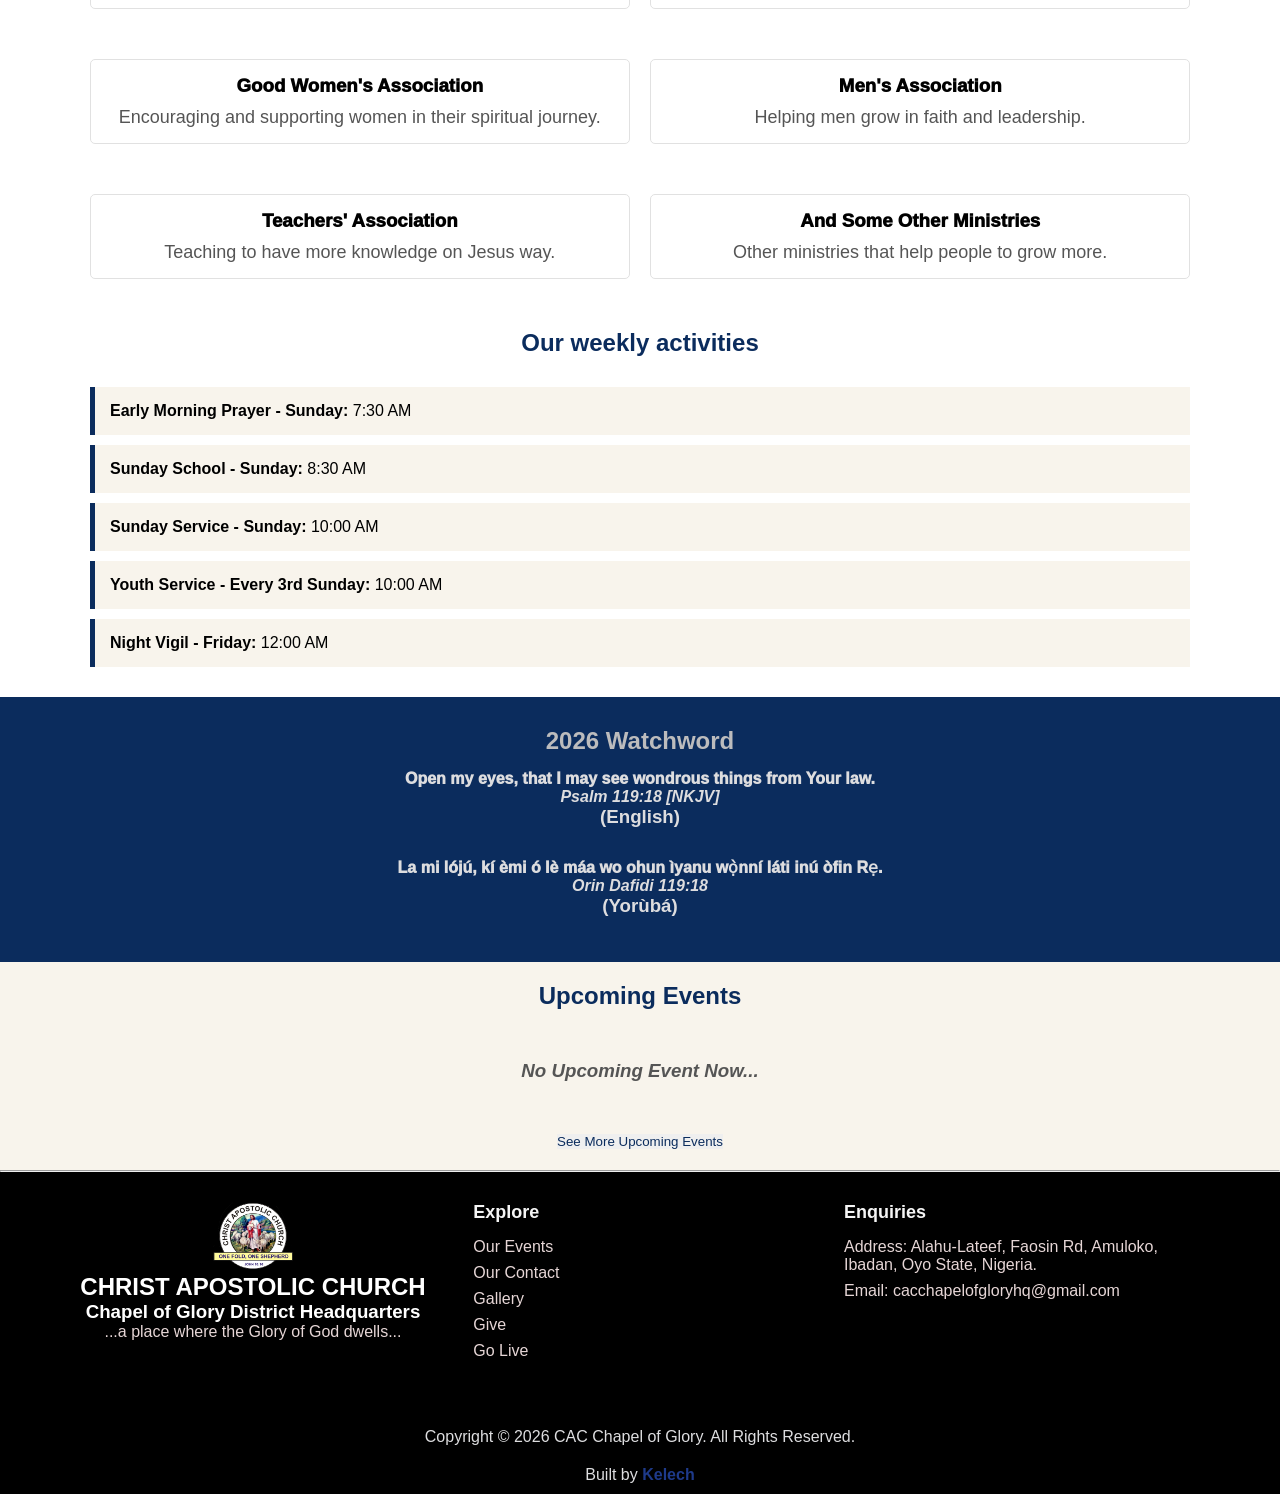
==== commit e45e7469: "Update index.html" ====
--- a/index.html
+++ b/index.html
@@ -246,8 +246,7 @@
         </div>
         <div>
             <div class="footer-down"><p>Copyright &copy; 2026 CAC Chapel of Glory. All Rights Reserved.</p>
-            <p class="site-credit">Designed & Developed by <a href="https://studio.kelech.me/">KELECH</a></p></div>
-        </div>
+            <p class="site-credit">Built by <a href="https://studio.kelech.me/">Kelech</a></p></div>
     </footer>
 </body> 
 </html>
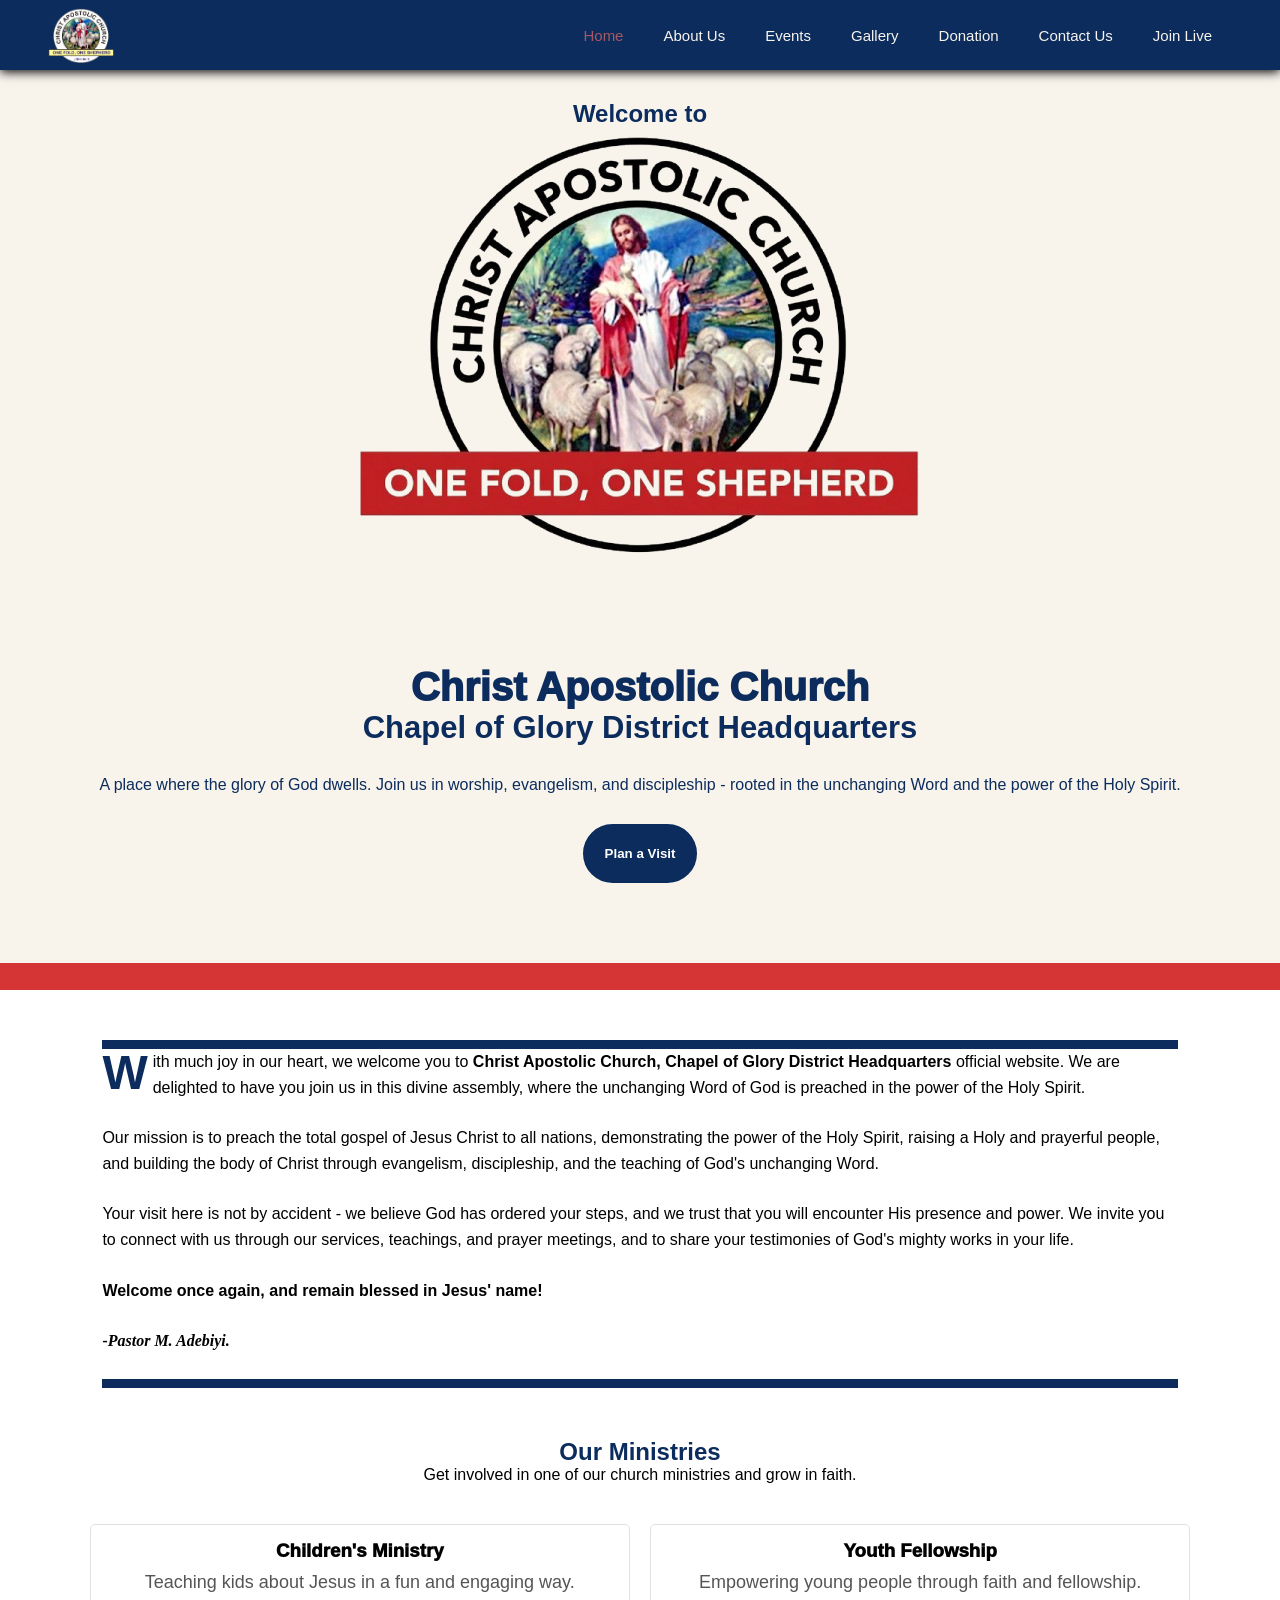
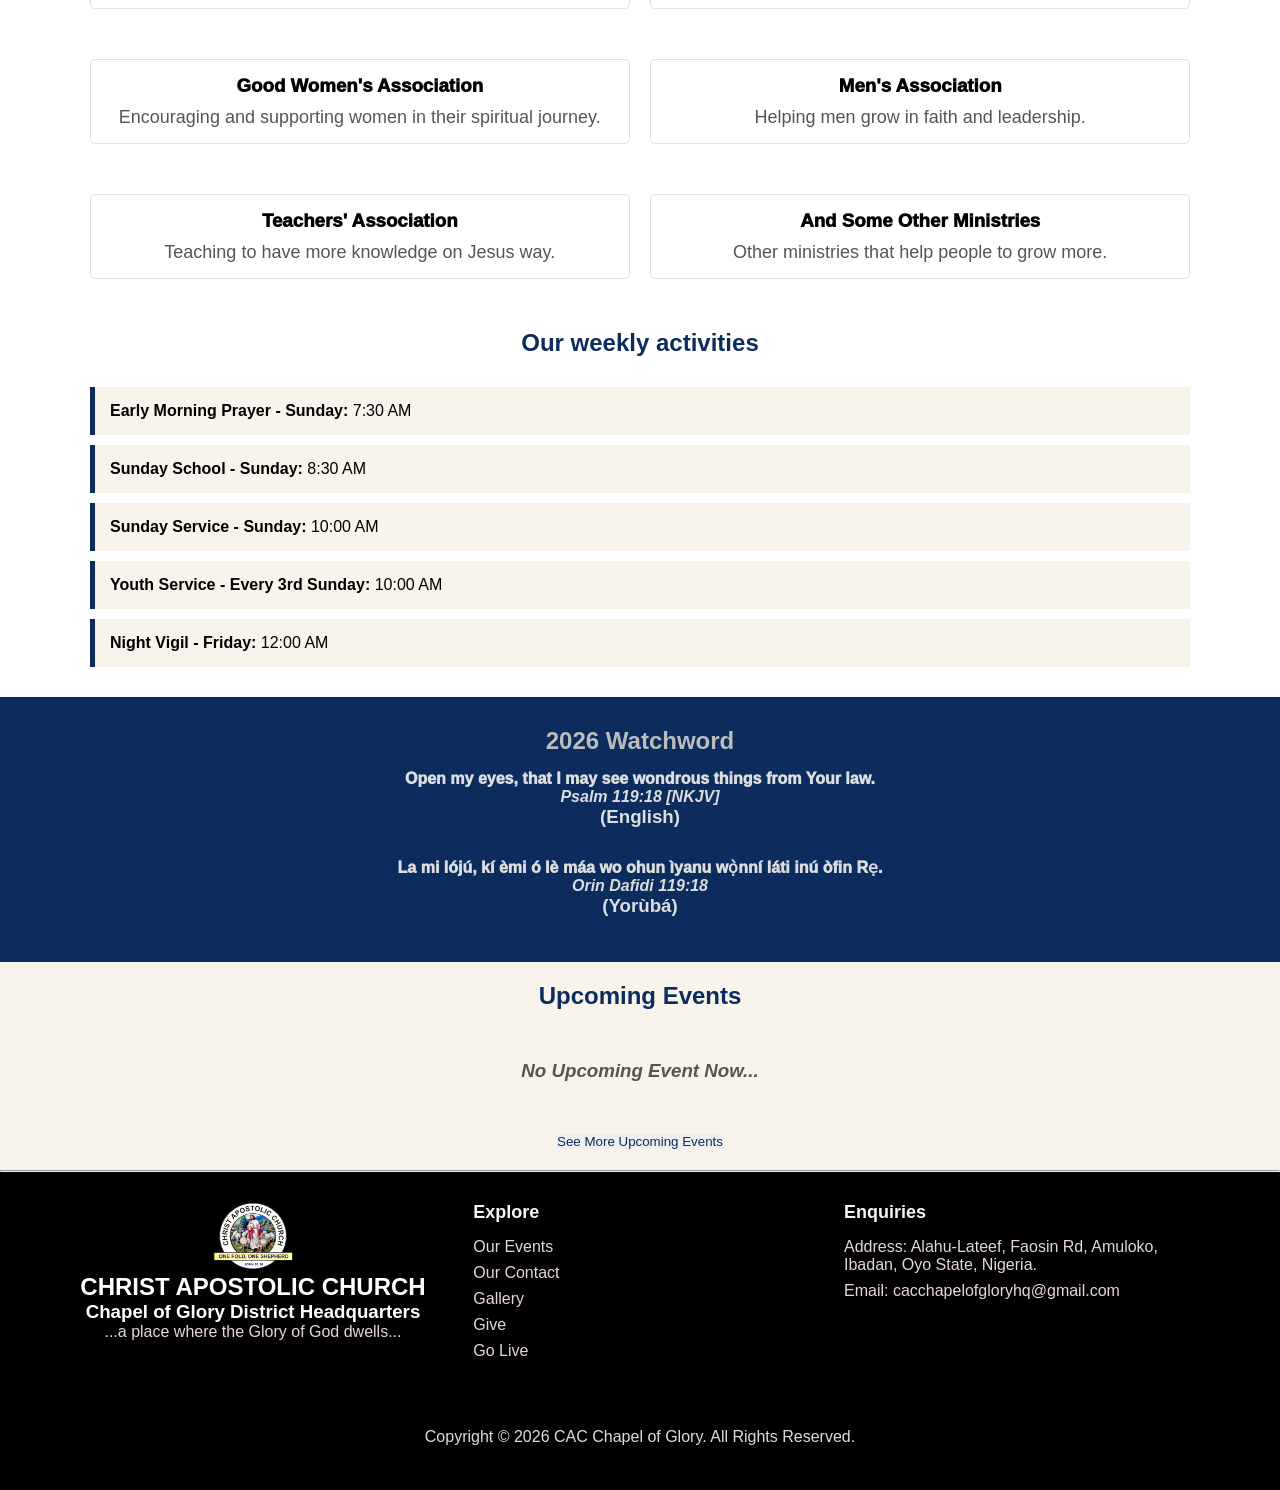
==== commit 012b836a: "Update index.html" ====
--- a/index.html
+++ b/index.html
@@ -3,12 +3,12 @@
 <head>
     <meta charset="UTF-8">
     <meta name="viewport" content="width=device-width, initial-scale=1.0">
-    <title>CAC Chapel of Glory District HQ - Worship, Evangelism, Discipleship</title>
-    <meta name="description" content="Welcome to Christ Apostolic Church, Chapel of Glory District Headquarters - a place of worship, fellowship, and spiritual growth. Join us to experience God's presence and power.">
+    <title>CAC Chapel of Glory District HQ</title>
+    <meta name="description" content="Welcome to Christ Apostolic Church, Chapel of Glory District Headquarters - a place of worship, fellowship, and spiritual growth. Join us today.">
     <meta property="og:title" content="CAC Chapel of Glory District">
 <meta property="og:description" content="Welcome to Chapel of Glory. Worship, fellowship, and grow in Christ.">
 <meta property="og:image" content="https://www.chapelofglory.live/images/ogimage.png">
-<meta property="og:url" content="https://www.chapelofglory.live/">
+<meta property="og:url" content="https://www.chapelofglory.live">
 <meta property="og:type" content="website">
 
 <meta name="twitter:card" content="summary_large_image">
@@ -28,17 +28,17 @@
     <header class="sticky-nav">
         <div class="sticky-nav-container">
             <div class="sticky-nav-logo">
-                <a href="index.html"><img src="images/cac-logo.png" alt="Logo"></a>
+                <a href="/"><img src="images/cac-logo.png" alt="Logo"></a>
             </div>
             <nav class="sticky-nav-menu">
                 <ul class="ul">
                     <li><a href="/" class="active">Home</a></li>
-                    <li><a href="about.html">About Us</a></li>
-                    <li><a href="event.html">Events</a></li>
-                    <li><a href="gallery.html">Gallery</a></li>
-                    <li><a href="give.html">Donation</a></li>
-                    <li><a href="contact.html">Contact Us</a></li>
-                    <li><a href="live.html">Join Live</a></li>
+                    <li><a href="about">About Us</a></li>
+                    <li><a href="event">Events</a></li>
+                    <li><a href="gallery">Gallery</a></li>
+                    <li><a href="give">Donation</a></li>
+                    <li><a href="contact">Contact Us</a></li>
+                    <li><a href="live">Join Live</a></li>
                 </ul>
             </nav>
             <button class="sticky-nav-toggle">
@@ -55,7 +55,7 @@
             <h1 class="tex">Christ Apostolic Church</h1>
             <h3 class="chu">Chapel of Glory District Headquarters</h3>
             <p>A place where the glory of God dwells. Join us in worship, evangelism, and discipleship - rooted in the unchanging Word and the power of the Holy Spirit.</p>
-            <a href="service.html"><button>Plan a Visit</button></a>
+            <a href="service"><button>Plan a Visit</button></a>
         </div>
     </section>
     <div class="hero-dsg"></div>
@@ -206,7 +206,7 @@
                 </div>
             </div>
         </div>-->
-        <a href="event.html"><button style="border: none; color: #0B2C5D; cursor: pointer;">See More Upcoming Events</button></a>
+        <a href="event"><button style="border: none; color: #0B2C5D; cursor: pointer;">See More Upcoming Events</button></a>
    </section><hr>
 
     <!--Back to Top-->
@@ -227,11 +227,11 @@
                 <div class="sticty-footer-content">
                     <h3>Explore</h3>
                     <ul>
-                        <li><a href="event.html">Our Events</a></li>
-                        <li><a href="contact.html">Our Contact</a></li>
-                        <li><a href="gallery.html">Gallery</a></li>
-                        <li><a href="give.html">Give</a></li>
-                        <li><a href="live.html">Go Live</a></li>
+                        <li><a href="event">Our Events</a></li>
+                        <li><a href="contact">Our Contact</a></li>
+                        <li><a href="gallery">Gallery</a></li>
+                        <li><a href="give">Give</a></li>
+                        <li><a href="live">Go Live</a></li>
                     </ul>
                 </div>
                 <div class="sticty-footer-content">
@@ -245,8 +245,7 @@
             </div>
         </div>
         <div>
-            <div class="footer-down"><p>Copyright &copy; 2026 CAC Chapel of Glory. All Rights Reserved.</p>
-            <p class="site-credit">Built by <a href="https://studio.kelech.me/">Kelech</a></p></div>
+            <div class="footer-down"><p>Copyright &copy; 2026 CAC Chapel of Glory. All Rights Reserved.</p></div>
     </footer>
 </body> 
 </html>
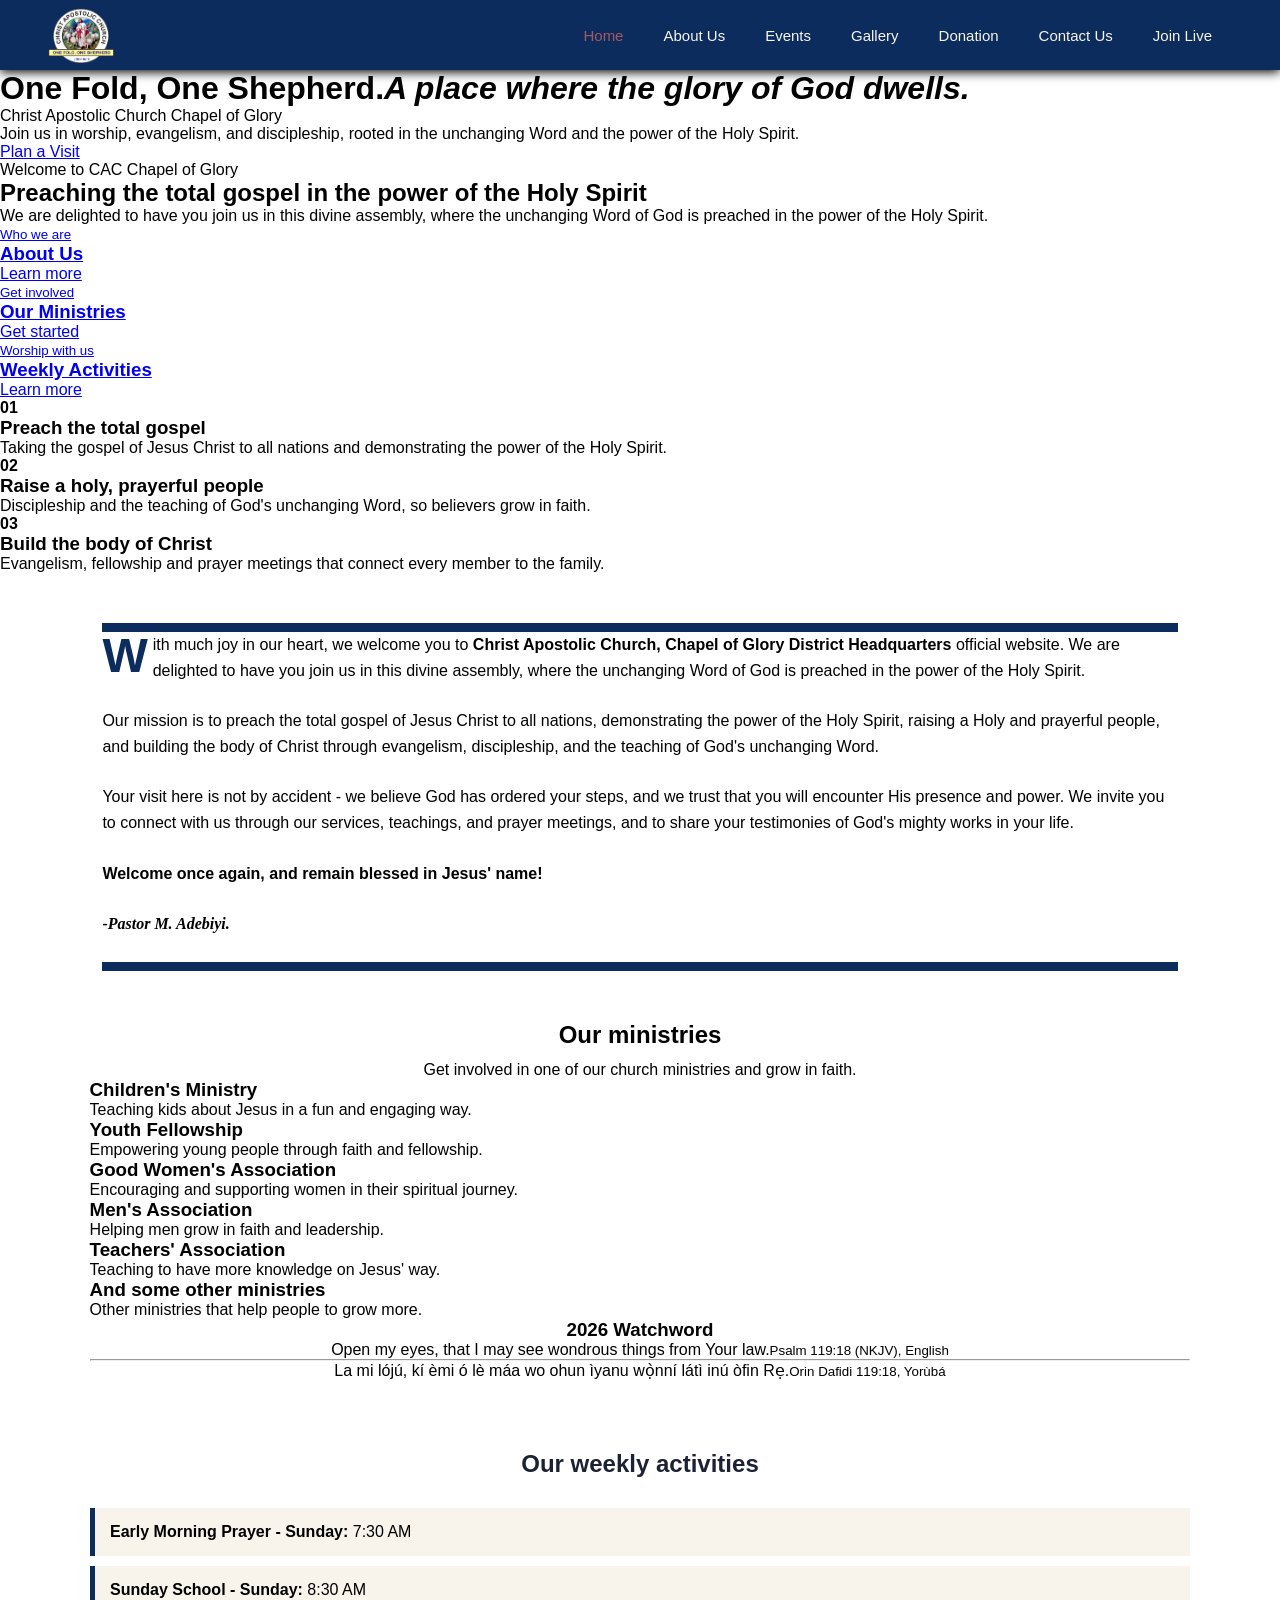
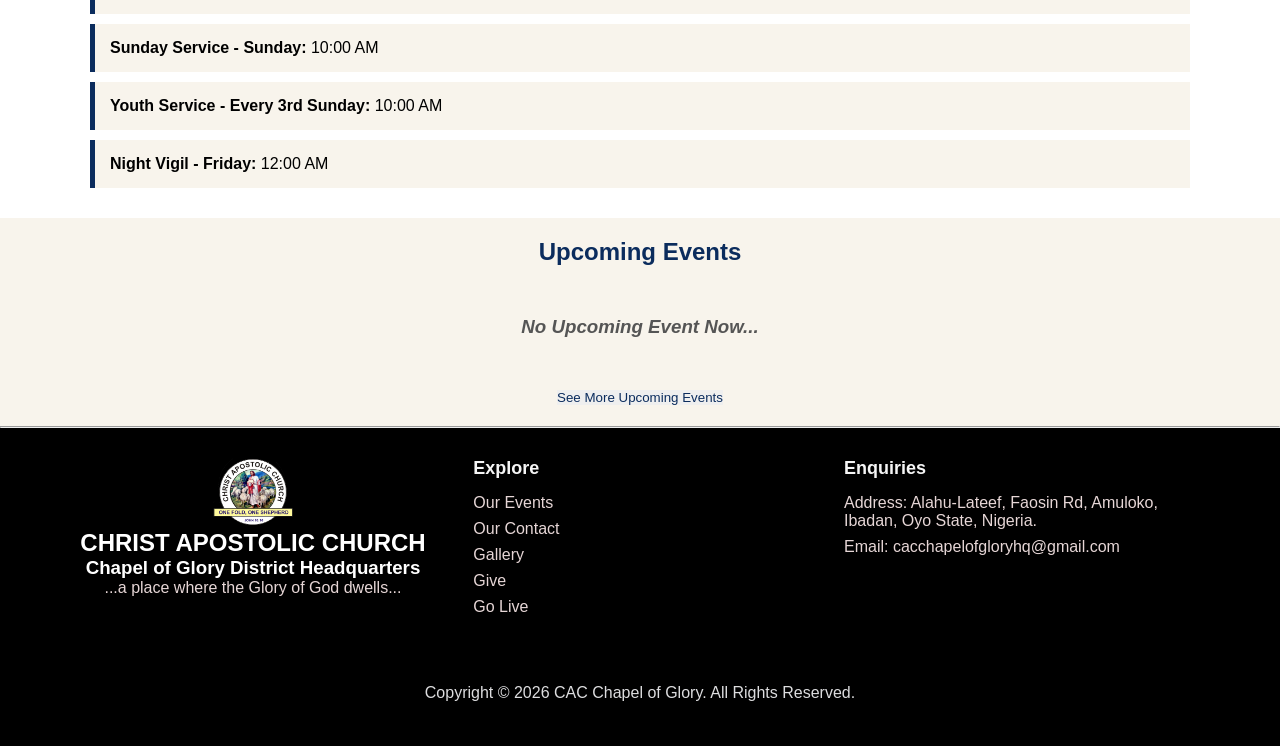
==== commit 0bdc46cf: "Add files via upload" ====
--- a/index.html
+++ b/index.html
@@ -1,252 +1,224 @@
-<!DOCTYPE html>
-<html lang="en">
-<head>
-    <meta charset="UTF-8">
-    <meta name="viewport" content="width=device-width, initial-scale=1.0">
-    <title>CAC Chapel of Glory District HQ</title>
-    <meta name="description" content="Welcome to Christ Apostolic Church, Chapel of Glory District Headquarters - a place of worship, fellowship, and spiritual growth. Join us today.">
-    <meta property="og:title" content="CAC Chapel of Glory District">
-<meta property="og:description" content="Welcome to Chapel of Glory. Worship, fellowship, and grow in Christ.">
-<meta property="og:image" content="https://www.chapelofglory.live/images/ogimage.png">
-<meta property="og:url" content="https://www.chapelofglory.live">
-<meta property="og:type" content="website">
-
-<meta name="twitter:card" content="summary_large_image">
-<meta name="twitter:title" content="Chapel of Glory District">
-<meta name="twitter:description" content="Welcome to Chapel of Glory.">
-<meta name="twitter:image" content="https://www.chapelofglory.live/images/cac%20logo%20nopg.png">
-
-    <link rel="icon" type="image/png" href="images/CAC-Logo.jpg">
-    <link rel="stylesheet" href="style.css">
-    <link rel="stylesheet" href="https://cdnjs.cloudflare.com/ajax/libs/font-awesome/6.4.0/css/all.min.css">
-    <link href='https://unpkg.com/boxicons@2.1.4/css/boxicons.min.css' rel='stylesheet'>
-
-    <script src="script.js"></script>
-</head>
-<body>
-    <!--Navigation -->
-    <header class="sticky-nav">
-        <div class="sticky-nav-container">
-            <div class="sticky-nav-logo">
-                <a href="/"><img src="images/cac-logo.png" alt="Logo"></a>
-            </div>
-            <nav class="sticky-nav-menu">
-                <ul class="ul">
-                    <li><a href="/" class="active">Home</a></li>
-                    <li><a href="about">About Us</a></li>
-                    <li><a href="event">Events</a></li>
-                    <li><a href="gallery">Gallery</a></li>
-                    <li><a href="give">Donation</a></li>
-                    <li><a href="contact">Contact Us</a></li>
-                    <li><a href="live">Join Live</a></li>
-                </ul>
-            </nav>
-            <button class="sticky-nav-toggle">
-                <i class="fas fa-bars"></i>
-            </button>
-        </div>
-    </header>
-
-    <!--Hero Section-->
-    <section class="hero">
-        <div class="container">
-            <h2 >Welcome to</h2>
-            <img src="images/cac logo nopg.png" alt="Logo"><br>
-            <h1 class="tex">Christ Apostolic Church</h1>
-            <h3 class="chu">Chapel of Glory District Headquarters</h3>
-            <p>A place where the glory of God dwells. Join us in worship, evangelism, and discipleship - rooted in the unchanging Word and the power of the Holy Spirit.</p>
-            <a href="service"><button>Plan a Visit</button></a>
-        </div>
-    </section>
-    <div class="hero-dsg"></div>
-    
-    <!--Welcome Section-->
-    <section class="wel-msg">
-        <div class="wel-msg-dsg"></div>
-
-        <p><span style="font-size: 48px; font-weight: bold; color: #0b2c5d; float: left; line-height: 1; padding-right: 5px;">W</span>
-            ith much joy in our heart, we welcome you to <b>Christ Apostolic Church, Chapel of Glory District Headquarters</b> official website.
-            We are delighted to have you join us in this divine assembly, where the unchanging Word of God is preached in the power of the Holy Spirit.
-        </p>
-
-        <p>
-            Our mission is to preach the total gospel of Jesus Christ to all nations, demonstrating the power of the Holy Spirit, raising a Holy and prayerful people, and building the body of Christ
-            through evangelism, discipleship, and the  teaching of God's unchanging Word.
-        </p>
-
-        <p>
-            Your visit here is not by accident - we believe God has ordered your steps, and we trust that you will encounter His presence and power. We invite you to connect with us through our services, teachings, and prayer meetings, and to share your testimonies of God's mighty works in your life.
-        </p>
-
-        <p>
-            <strong>
-                Welcome once again, and remain blessed in Jesus' name!
-            </strong>
-        </p>
-        <p style="font-style: italic; font-weight: bold; font-family: 'Dancing  Script', cursive;">
-            -Pastor M. Adebiyi.
-        </p>
-
-        <div class="wel-msg-dsg"></div>
-    </section>
-
-    <!--Ministries Section-->
-    <section id="ministries" class="office">
-        <h1 style="color: #0B2C5D;">Our Ministries</h1>
-        <p class="p" >Get involved in one of our church ministries and grow in faith.</p>
-
-        <div class="ministry-container">
-            <div class="ministry">
-                <div class="ministry-text">
-                    <h3>Children's Ministry</h3>
-                    <p>Teaching kids about Jesus in a fun and engaging way.</p>
-                </div>
-            </div>
-            <div class="ministry">
-                <div class="ministry-text">
-                <h3>Youth Fellowship</h3>
-                <p>Empowering young people through faith and fellowship.</p>
-                </div>
-            </div>
-            <div class="ministry">
-                <div class="ministry-text">
-                    <h3>Good Women's Association</h3>
-                    <p>Encouraging and supporting women in their spiritual journey.</p>
-                </div>
-            </div>
-            <div class="ministry">
-                <div class="ministry-text">
-                    <h3>Men's Association</h3>
-                    <p>Helping men grow in faith and leadership.</p>
-                </div>
-            </div>
-            <div class="ministry">
-                <div class="ministry-text">
-                    <h3>Teachers' Association</h3>
-                    <p>Teaching to have more knowledge on Jesus way.</p>
-                </div>
-            </div>
-            <div class="ministry">
-                <div class="ministry-text">
-                    <h3>And Some Other Ministries</h3>
-                    <p>Other ministries that help people to grow more.</p>
-                </div>
-            </div>
-        </div>
-   </section>
-
-    <!--Activity Section-->
-    <section class="activity">
-        <h2 style="color: #0B2C5D; text-align: center; padding-bottom: 20px;">Our weekly activities</h2>
-        <ul>
-            <li>
-                <strong>Early Morning Prayer - Sunday:</strong> 7:30 AM
-            </li>
-            <li>
-                <strong>Sunday School - Sunday:</strong> 8:30 AM
-            </li>
-            <li>
-                <strong>Sunday Service - Sunday:</strong> 10:00 AM
-            </li>
-            <li>
-                <strong>Youth Service - Every 3rd Sunday:</strong> 10:00 AM
-            </li>
-        
-            <li>
-                <strong>Night Vigil - Friday:</strong> 12:00 AM
-            </li>
-        </ul>
-    </section>
-
-    <!--Watchword Section-->
-    <section class="watchword">
-        <h1 style="color: #bcbcbd;">2026 Watchword</h1>
-        <div class="text">
-            <p>Open my eyes, that I may see wondrous things from Your law.</p>
-            <h4 style="font-style: italic;">Psalm 119:18 [NKJV]</h4>
-            <h3>(English)</h3>
-        </div>
-        <div class="text">
-            <p>La mi lójú, kí èmi ó lè máa wo ohun ìyanu wọ̀nní láti inú òfin Rẹ.</p>
-            <h4 style="font-style: italic;">Orin Dafidi 119:18</h4>
-            <h3>(Yorùbá)</h3>
-        </div>
-    </section>
-
-    <!--Event Section-->
-   <section class="event">
-        <h1 style="color: #0B2C5D; text-align: center;">Upcoming Events</h1>
-        <h3 style="font-style: italic; text-align: center; padding: 50px; color: #555;">No Upcoming Event Now...</h3>
-        <!--<div class="event-card">
-            <div class="event-info">
-                <div class="day-tag">
-                    <div class="event-title">Youth Service</div>
-                    <div class="day day">
-                        <h5>DEC</h5>
-                        <h3>31</h2>
-                    </div>
-                </div>
-                <div class="event-text">
-                    <p><span style="color: black;">Theme:</span> 
-                        Concentration: An Act of Setting Apart.
-                    </p>
-                </div>
-                <div class="event-detail">
-                    <p><i class="far fa-clock"></i> 10:00 AM</p>
-                    <p><i class="fas fa-map-marker-alt"></i> Church Auditorium</p>
-                </div>
-
-                <div class="count" id="countdown">
-                    <div class="count-box">
-                        <span id="days">00</span><span class="countdown-label">days</span>
-                        <span id="hours">00</span><span class="countdown-label">hours</span>
-                        <span id="minutes">00</span><span class="countdown-label">mins</span>
-                        <span id="seconds">00</span><span class="countdown-label">secs</span>
-                    </div>
-                </div>
-            </div>
-        </div>-->
-        <a href="event"><button style="border: none; color: #0B2C5D; cursor: pointer;">See More Upcoming Events</button></a>
-   </section><hr>
-
-    <!--Back to Top-->
-    <button id="backToTop" onclick="scrollToTop()"><i class='bx bx-chevron-up'></i></button>
-
-    <!--Footer-->
-    <footer>
-        <div class="footer-top">
-            <div class="logo">
-                <img src="images/cac-logo.png" alt="Logo">
-                <div class="logo-name" style="align-items: start; text-align: center; color: white;">
-                    <h2 style="text-transform: uppercase;">Christ Apostolic Church</h2>
-                    <h3>Chapel of Glory District Headquarters</h3>
-                    <p style="color: #e6d6d6;">...a place where the Glory of God dwells...</p>
-                </div>
-            </div>
-            <div class="sticty-layout-footer">
-                <div class="sticty-footer-content">
-                    <h3>Explore</h3>
-                    <ul>
-                        <li><a href="event">Our Events</a></li>
-                        <li><a href="contact">Our Contact</a></li>
-                        <li><a href="gallery">Gallery</a></li>
-                        <li><a href="give">Give</a></li>
-                        <li><a href="live">Go Live</a></li>
-                    </ul>
-                </div>
-                <div class="sticty-footer-content">
-                    <h3>Enquiries</h3>
-                        <ul>
-                            <li><a style="cursor: pointer;">Address: Alahu-Lateef, Faosin Rd, Amuloko, Ibadan, Oyo State, Nigeria.</a></li>
-                            <li><a href="tel:"></a></li>
-                            <li><a href="mailto:cacchapelofgloryhq@gmail.com">Email: cacchapelofgloryhq@gmail.com</a></li>
-                        </ul>
-                </div>
-            </div>
-        </div>
-        <div>
-            <div class="footer-down"><p>Copyright &copy; 2026 CAC Chapel of Glory. All Rights Reserved.</p></div>
-    </footer>
-</body> 
-</html>
-            
+<!DOCTYPE html>
+<html lang="en">
+<head>
+    <meta charset="UTF-8">
+    <meta name="viewport" content="width=device-width, initial-scale=1.0">
+    <title>CAC Chapel of Glory District HQ</title>
+    <meta name="description" content="Welcome to Christ Apostolic Church, Chapel of Glory District Headquarters - a place of worship, fellowship, and spiritual growth. Join us today.">
+    <meta property="og:title" content="CAC Chapel of Glory District">
+<meta property="og:description" content="Welcome to Chapel of Glory. Worship, fellowship, and grow in Christ.">
+<meta property="og:image" content="https://www.chapelofglory.live/images/ogimage.png">
+<meta property="og:url" content="https://www.chapelofglory.live">
+<meta property="og:type" content="website">
+
+<meta name="twitter:card" content="summary_large_image">
+<meta name="twitter:title" content="Chapel of Glory District">
+<meta name="twitter:description" content="Welcome to Chapel of Glory.">
+<meta name="twitter:image" content="https://www.chapelofglory.live/images/cac%20logo%20nopg.png">
+
+    <link rel="icon" type="image/png" href="images/CAC-Logo.jpg">
+    <link rel="stylesheet" href="style.css">
+    <link rel="stylesheet" href="home.css"/>
+    <link rel="stylesheet" href="https://cdnjs.cloudflare.com/ajax/libs/font-awesome/6.4.0/css/all.min.css">
+    <link href='https://unpkg.com/boxicons@2.1.4/css/boxicons.min.css' rel='stylesheet'>
+
+    <script src="scrit.js"></script>
+</head>
+<body>
+    <!--Navigation -->
+    <header class="sticky-nav">
+        <div class="sticky-nav-container">
+            <div class="sticky-nav-logo">
+                <a href="/"><img src="images/cac-logo.png" alt="Logo"></a>
+            </div>
+            <nav class="sticky-nav-menu">
+                <ul class="ul">
+                    <li><a href="/" class="active">Home</a></li>
+                    <li><a href="about">About Us</a></li>
+                    <li><a href="event">Events</a></li>
+                    <li><a href="gallery">Gallery</a></li>
+                    <li><a href="give">Donation</a></li>
+                    <li><a href="contact">Contact Us</a></li>
+                    <li><a href="live">Join Live</a></li>
+                </ul>
+            </nav>
+            <button class="sticky-nav-toggle">
+                <i class="fas fa-bars"></i>
+            </button>
+        </div>
+    </header>
+    <div class="her">
+      <div class="wrap">
+          <h1>One Fold, One Shepherd.<em>A place where the glory of God dwells.</em></h1>
+          <div class="sub">Christ Apostolic Church Chapel of Glory</div>
+          <p>Join us in worship, evangelism, and discipleship, rooted in the unchanging Word and the power of the Holy Spirit.</p>
+          <div class="btns">
+              <a class="btn" href="service">Plan a Visit</a>
+          </div>
+      </div>
+      
+  </div>
+  <section id="welcome">
+    <div class="wrap">
+      <span class="pill">Welcome to CAC Chapel of Glory</span>
+      <h2 class="big">Preaching the total gospel in the power of the Holy Spirit</h2>
+      <p class="lead">We are delighted to have you join us in this divine assembly, where the unchanging Word of God is preached in the power of the Holy Spirit.</p>
+      <div class="tiles">
+        <a class="tile" href="about"><div><small>Who we are</small><h3>About Us</h3></div><span class="more">Learn more</span></a>
+        <a class="tile" href="#ministries"><div><small>Get involved</small><h3>Our Ministries</h3></div><span class="more">Get started</span></a>
+        <a class="tile" href="service"><div><small>Worship with us</small><h3>Weekly Activities</h3></div><span class="more">Learn more</span></a>
+      </div>
+      <div class="pillars">
+        <div><b>01</b><h3>Preach the total gospel</h3><p>Taking the gospel of Jesus Christ to all nations and demonstrating the power of the Holy Spirit.</p></div>
+        <div><b>02</b><h3>Raise a holy, prayerful people</h3><p>Discipleship and the teaching of God's unchanging Word, so believers grow in faith.</p></div>
+        <div><b>03</b><h3>Build the body of Christ</h3><p>Evangelism, fellowship and prayer meetings that connect every member to the family.</p></div>
+      </div>
+    </div>
+  </section>
+    <!--Welcome Section-->
+    <section class="wel-msg">
+        <div class="wel-msg-dsg"></div>
+        
+        <p><span style="font-size: 48px; font-weight: bold; color: #0b2c5d; float: left; line-height: 1; padding-right: 5px;">W</span>
+            ith much joy in our heart, we welcome you to <b>Christ Apostolic Church, Chapel of Glory District Headquarters</b> official website.
+            We are delighted to have you join us in this divine assembly, where the unchanging Word of God is preached in the power of the Holy Spirit.
+        </p>
+        
+        <p>
+            Our mission is to preach the total gospel of Jesus Christ to all nations, demonstrating the power of the Holy Spirit, raising a Holy and prayerful people, and building the body of Christ
+            through evangelism, discipleship, and the teaching of God's unchanging Word.
+        </p>
+        
+        <p>
+            Your visit here is not by accident - we believe God has ordered your steps, and we trust that you will encounter His presence and power. We invite you to connect with us through our services, teachings, and prayer meetings, and to share your testimonies of God's mighty works in your life.
+        </p>
+        
+        <p>
+            <strong>
+                Welcome once again, and remain blessed in Jesus' name!
+            </strong>
+        </p>
+        <p style="font-style: italic; font-weight: bold; font-family: 'Dancing  Script', cursive;">
+            -Pastor M. Adebiyi.
+        </p>
+        
+        <div class="wel-msg-dsg"></div>
+    </section>
+    <section id="ministries">
+    <div class="wrap center">
+      <h2 class="big" style="margin:0 auto">Our ministries</h2>
+      <p class="lead" style="margin:12px auto 0">Get involved in one of our church ministries and grow in faith.</p>
+      <div class="mgrid" style="text-align:left">
+        <div class="mcard"><h3>Children's Ministry</h3><p>Teaching kids about Jesus in a fun and engaging way.</p></div>
+        <div class="mcard"><h3>Youth Fellowship</h3><p>Empowering young people through faith and fellowship.</p></div>
+        <div class="mcard"><h3>Good Women's Association</h3><p>Encouraging and supporting women in their spiritual journey.</p></div>
+        <div class="mcard"><h3>Men's Association</h3><p>Helping men grow in faith and leadership.</p></div>
+        <div class="mcard"><h3>Teachers' Association</h3><p>Teaching to have more knowledge on Jesus' way.</p></div>
+        <div class="mcard"><h3>And some other ministries</h3><p>Other ministries that help people to grow more.</p></div>
+      </div>
+      <div class="wbanner">
+        <h3>2026 Watchword</h3>
+        <p>Open my eyes, that I may see wondrous things from Your law.<small>Psalm 119:18 (NKJV), English</small></p>
+        <hr>
+        <p lang="yo">La mi lójú, kí èmi ó lè máa wo ohun ìyanu wọ̀nní látì inú òfin Rẹ.<small>Orin Dafidi 119:18, Yorùbá</small></p>
+      </div>
+    </div>
+  </section>
+    <!--Activity Section-->
+    <section class="activity">
+        <h2 style="color: #1c2233; text-align: center; padding-bottom: 20px;padding-top: 50px">Our weekly activities</h2>
+        <ul>
+            <li>
+                <strong>Early Morning Prayer - Sunday:</strong> 7:30 AM
+            </li>
+            <li>
+                <strong>Sunday School - Sunday:</strong> 8:30 AM
+            </li>
+            <li>
+                <strong>Sunday Service - Sunday:</strong> 10:00 AM
+            </li>
+            <li>
+                <strong>Youth Service - Every 3rd Sunday:</strong> 10:00 AM
+            </li>
+        
+            <li>
+                <strong>Night Vigil - Friday:</strong> 12:00 AM
+            </li>
+        </ul>
+    </section>
+    <!--Event Section-->
+   <section class="event">
+        <h1 style="color: #0B2C5D; text-align: center;">Upcoming Events</h1>
+        <h3 style="font-style: italic; text-align: center; padding: 50px; color: #555;">No Upcoming Event Now...</h3>
+        <!--<div class="event-card">
+            <div class="event-info">
+                <div class="day-tag">
+                    <div class="event-title">Youth Service</div>
+                    <div class="day day">
+                        <h5>DEC</h5>
+                        <h3>31</h2>
+                    </div>
+                </div>
+                <div class="event-text">
+                    <p><span style="color: black;">Theme:</span> 
+                        Concentration: An Act of Setting Apart.
+                    </p>
+                </div>
+                <div class="event-detail">
+                    <p><i class="far fa-clock"></i> 10:00 AM</p>
+                    <p><i class="fas fa-map-marker-alt"></i> Church Auditorium</p>
+                </div>
+
+                <div class="count" id="countdown">
+                    <div class="count-box">
+                        <span id="days">00</span><span class="countdown-label">days</span>
+                        <span id="hours">00</span><span class="countdown-label">hours</span>
+                        <span id="minutes">00</span><span class="countdown-label">mins</span>
+                        <span id="seconds">00</span><span class="countdown-label">secs</span>
+                    </div>
+                </div>
+            </div>
+        </div>-->
+        <a href="event"><button style="border: none; color: #0B2C5D; cursor: pointer;">See More Upcoming Events</button></a>
+   </section><hr>
+
+    <!--Back to Top-->
+    <button id="backToTop" onclick="scrollToTop()"><i class='bx bx-chevron-up'></i></button>
+
+    <!--Footer-->
+    <footer>
+        <div class="footer-top">
+            <div class="logo">
+                <img src="images/cac-logo.png" alt="Logo">
+                <div class="logo-name" style="align-items: start; text-align: center; color: white;">
+                    <h2 style="text-transform: uppercase;">Christ Apostolic Church</h2>
+                    <h3>Chapel of Glory District Headquarters</h3>
+                    <p style="color: #e6d6d6;">...a place where the Glory of God dwells...</p>
+                </div>
+            </div>
+            <div class="sticty-layout-footer">
+                <div class="sticty-footer-content">
+                    <h3>Explore</h3>
+                    <ul>
+                        <li><a href="event">Our Events</a></li>
+                        <li><a href="contact">Our Contact</a></li>
+                        <li><a href="gallery">Gallery</a></li>
+                        <li><a href="give">Give</a></li>
+                        <li><a href="live">Go Live</a></li>
+                    </ul>
+                </div>
+                <div class="sticty-footer-content">
+                    <h3>Enquiries</h3>
+                        <ul>
+                            <li><a style="cursor: pointer;">Address: Alahu-Lateef, Faosin Rd, Amuloko, Ibadan, Oyo State, Nigeria.</a></li>
+                            <li><a href="tel:"></a></li>
+                            <li><a href="mailto:cacchapelofgloryhq@gmail.com">Email: cacchapelofgloryhq@gmail.com</a></li>
+                        </ul>
+                </div>
+            </div>
+        </div>
+        <div>
+            <div class="footer-down"><p>Copyright &copy; 2026 CAC Chapel of Glory. All Rights Reserved.</p></div>
+    </footer>
+</body> 
+</html>
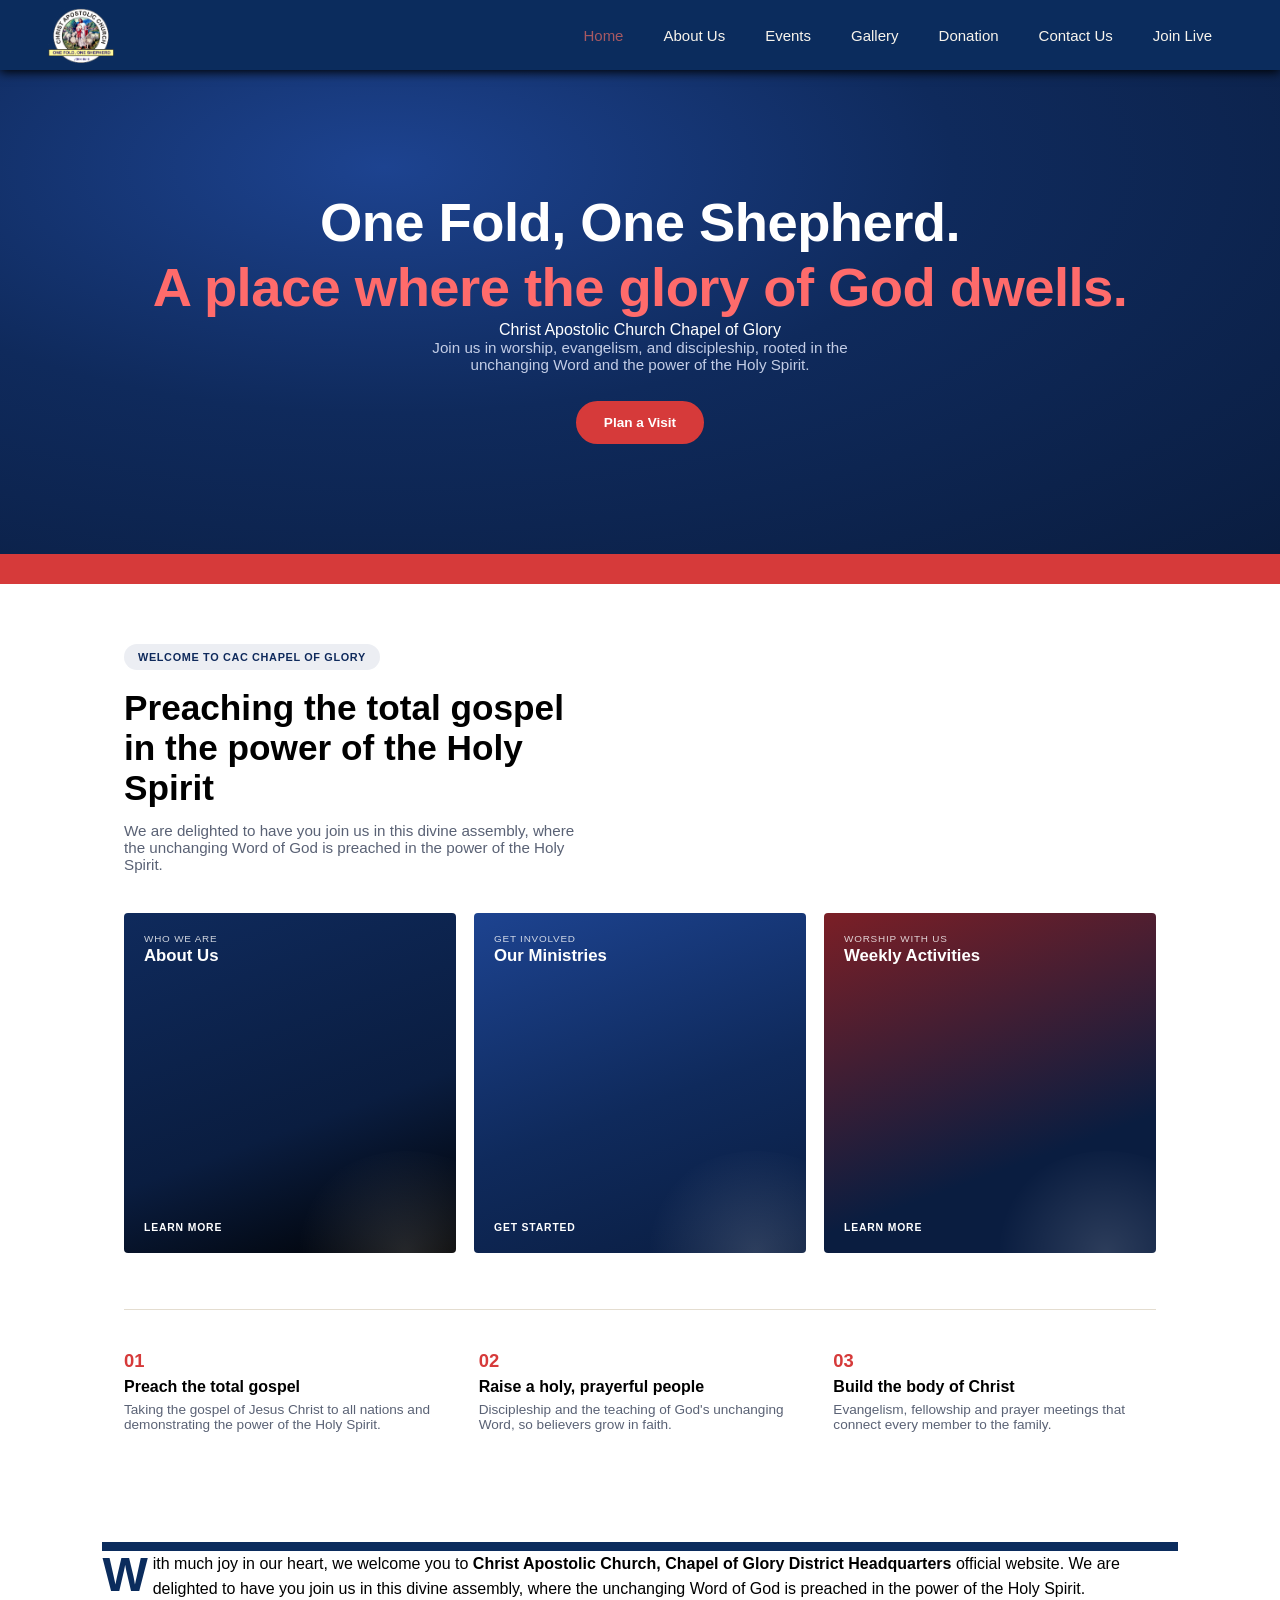
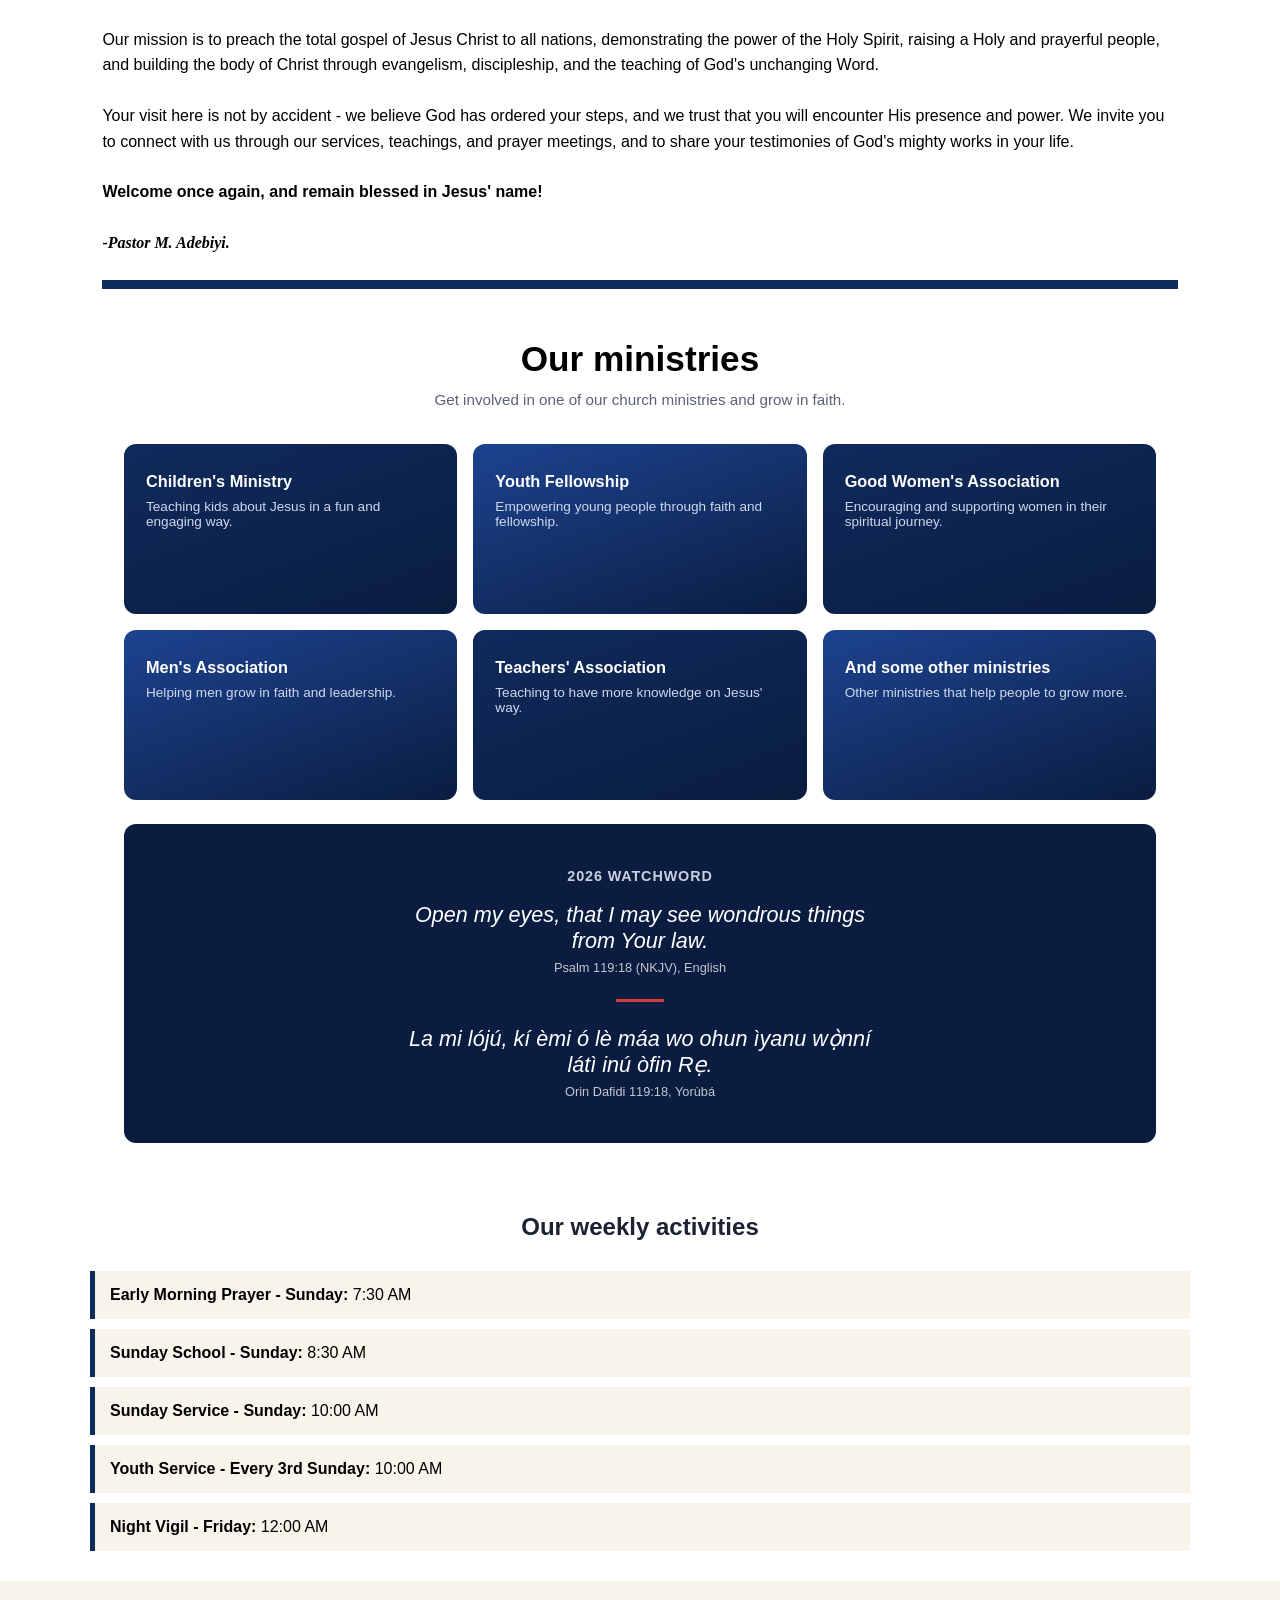
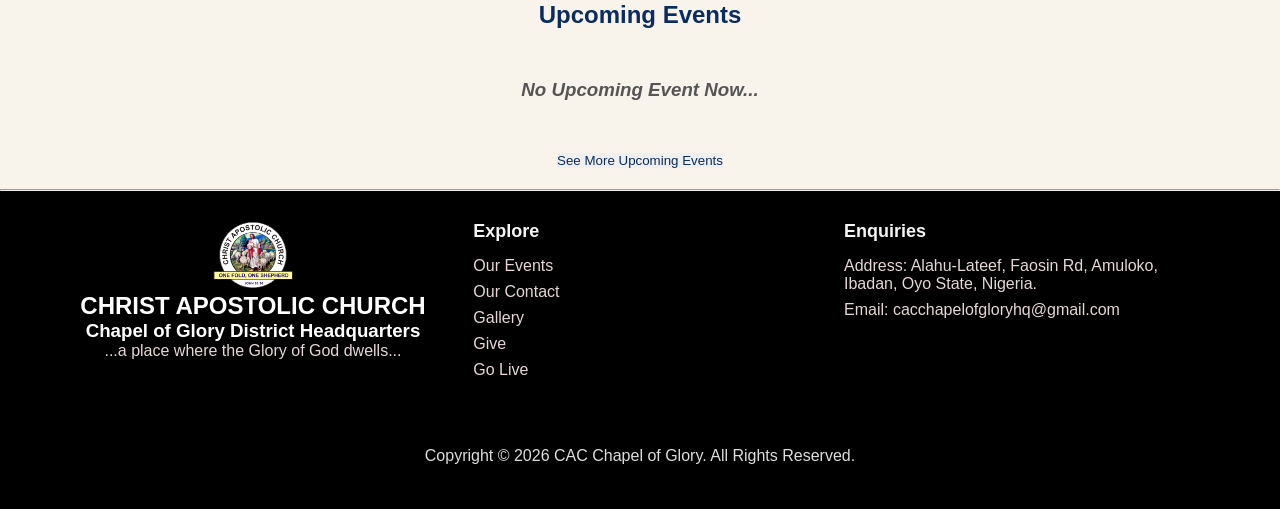
==== commit 89fac805: "Update index.html" ====
--- a/index.html
+++ b/index.html
@@ -22,7 +22,7 @@
     <link rel="stylesheet" href="https://cdnjs.cloudflare.com/ajax/libs/font-awesome/6.4.0/css/all.min.css">
     <link href='https://unpkg.com/boxicons@2.1.4/css/boxicons.min.css' rel='stylesheet'>
 
-    <script src="scrit.js"></script>
+    <script src="script.js"></script>
 </head>
 <body>
     <!--Navigation -->
@@ -221,4 +221,4 @@
             <div class="footer-down"><p>Copyright &copy; 2026 CAC Chapel of Glory. All Rights Reserved.</p></div>
     </footer>
 </body> 
-</html>+</html>
--- a/home.css
+++ b/home.css
@@ -0,0 +1,40 @@
+
+.her{
+   background: radial-gradient(ellipse at 30% 20%,#1d4390 0%,#0f2a5c 45%,#0a1d40 100%);color:#fff;text-align:center;padding:120px 0 110px;border-bottom:30px solid #d63a3a}
+.her h1{color:#fff;font-size:clamp(2rem,5.4vw,3.4rem);font-weight:800;letter-spacing:-.01em;line-height:1.2;margin:0;}
+.her h1 em{font-style:normal;color:#ff6b6b;display:block}
+.her.sub{font-weight:700;font-size:1.05rem;margin:20px auto 6px;color:#dbe3f5}
+.her p{max-width:56ch;margin:0 auto 28px;color:#c3cde6;font-size:.95rem}
+.her .btns{display:flex;gap:12px;justify-content:center;flex-wrap:wrap}
+.her .btn{display:inline-block;padding:12px 26px;border-radius:99px;font-weight:700;font-size:.85rem;text-decoration:none;border:2px solid #d63a3a;background:#d63a3a;color:#fff}
+.wrap{max-width:1080px;margin:0 auto;padding:0 24px}.pill{display:inline-block;font-size:.68rem;font-weight:700;letter-spacing:.06em;text-transform:uppercase;background:#eceef3;color:#0f2a5c;padding:7px 14px;border-radius:99px;margin-bottom:18px}
+#welcome{padding:60px 0}
+h2.big{font-size:clamp(1.6rem,3.6vw,2.2rem);max-width:24ch}.lead{color:#5a6275;max-width:56ch;font-size:.95rem;margin:14px 0 0}
+.tiles{display:grid;grid-template-columns:repeat(3,1fr);gap:18px;margin-top:40px}
+.tile{position:relative;min-height:340px;border-radius:4px;overflow:hidden;color:#fff;text-decoration:none;display:flex;flex-direction:column;justify-content:space-between;padding:20px;background:linear-gradient(160deg,#0f2a5c 0%,#0a1d40 60%,#000 100%)}
+.tile:nth-child(2){background:linear-gradient(160deg,#1d4390 0%,#0f2a5c 55%,#0a1d40 100%)}
+.tile:nth-child(3){background:linear-gradient(160deg,#7b1f26 0%,#0a1d40 70%)}
+.tile::after{content:"";position:absolute;inset:auto -20% -30% auto;width:70%;height:60%;border-radius:50%;background:radial-gradient(circle,rgba(255,255,255,.14),transparent 70%)}
+.tile small{display:block;font-size:.62rem;letter-spacing:.08em;text-transform:uppercase;opacity:.8}
+.tile h3{color:#fff;font-size:1.05rem;margin-top:2px}
+.tile .more{font-size:.65rem;font-weight:700;letter-spacing:.08em;text-transform:uppercase;z-index:1}
+@media(max-width:800px){.tiles{grid-template-columns:1fr}.tile{min-height:220px}}
+.pillars{display:grid;grid-template-columns:repeat(3,1fr);gap:32px;margin-top:56px;padding-top:40px;border-top:1px solid #e4ddd0}
+.pillars b{display:block;color:#d63a3a;font-size:1.15rem;margin-bottom:6px}
+.pillars h3{font-size:1rem;margin-bottom:6px}
+.pillars p{margin:0;color:#5a6275;font-size:.85rem}
+@media(max-width:800px){.pillars{grid-template-columns:1fr}}
+.mgrid{display:grid;grid-template-columns:repeat(3,1fr);gap:16px;margin-top:36px}
+.mcard{border-radius:12px;padding:28px 22px;min-height:170px;color:#fff;background:linear-gradient(160deg,#0f2a5c,#0a1d40)}
+.mcard:nth-child(even){background:linear-gradient(160deg,#1d4390,#0a1d40)}
+.mcard h3{color:#fff;font-size:1.02rem;margin-bottom:8px}
+.mcard p{margin:0;font-size:.85rem;color:#cfd8ee}
+@media(max-width:800px){.mgrid{grid-template-columns:1fr 1fr}}
+@media(max-width:520px){.mgrid{grid-template-columns:1fr}}
+
+/* Watchword banner */
+.wbanner{margin-top:24px;border-radius:12px;padding:44px 28px;text-align:center;color:#fff;background:linear-gradient(120deg,#0a1d40 ,#0a1d40 )}
+.wbanner h3{color:#c9cfdd;font-size:.9rem;letter-spacing:.06em;text-transform:uppercase;margin-bottom:18px}
+.wbanner p{font-style:italic;font-size:clamp(1.05rem,2.4vw,1.35rem);max-width:40ch;margin:0 auto}
+.wbanner small{display:block;font-style:normal;font-size:.8rem;opacity:.75;margin-top:6px}
+.wbanner hr{width:48px;border:0;border-top:3px solid #d63a3a ;margin:24px auto}
